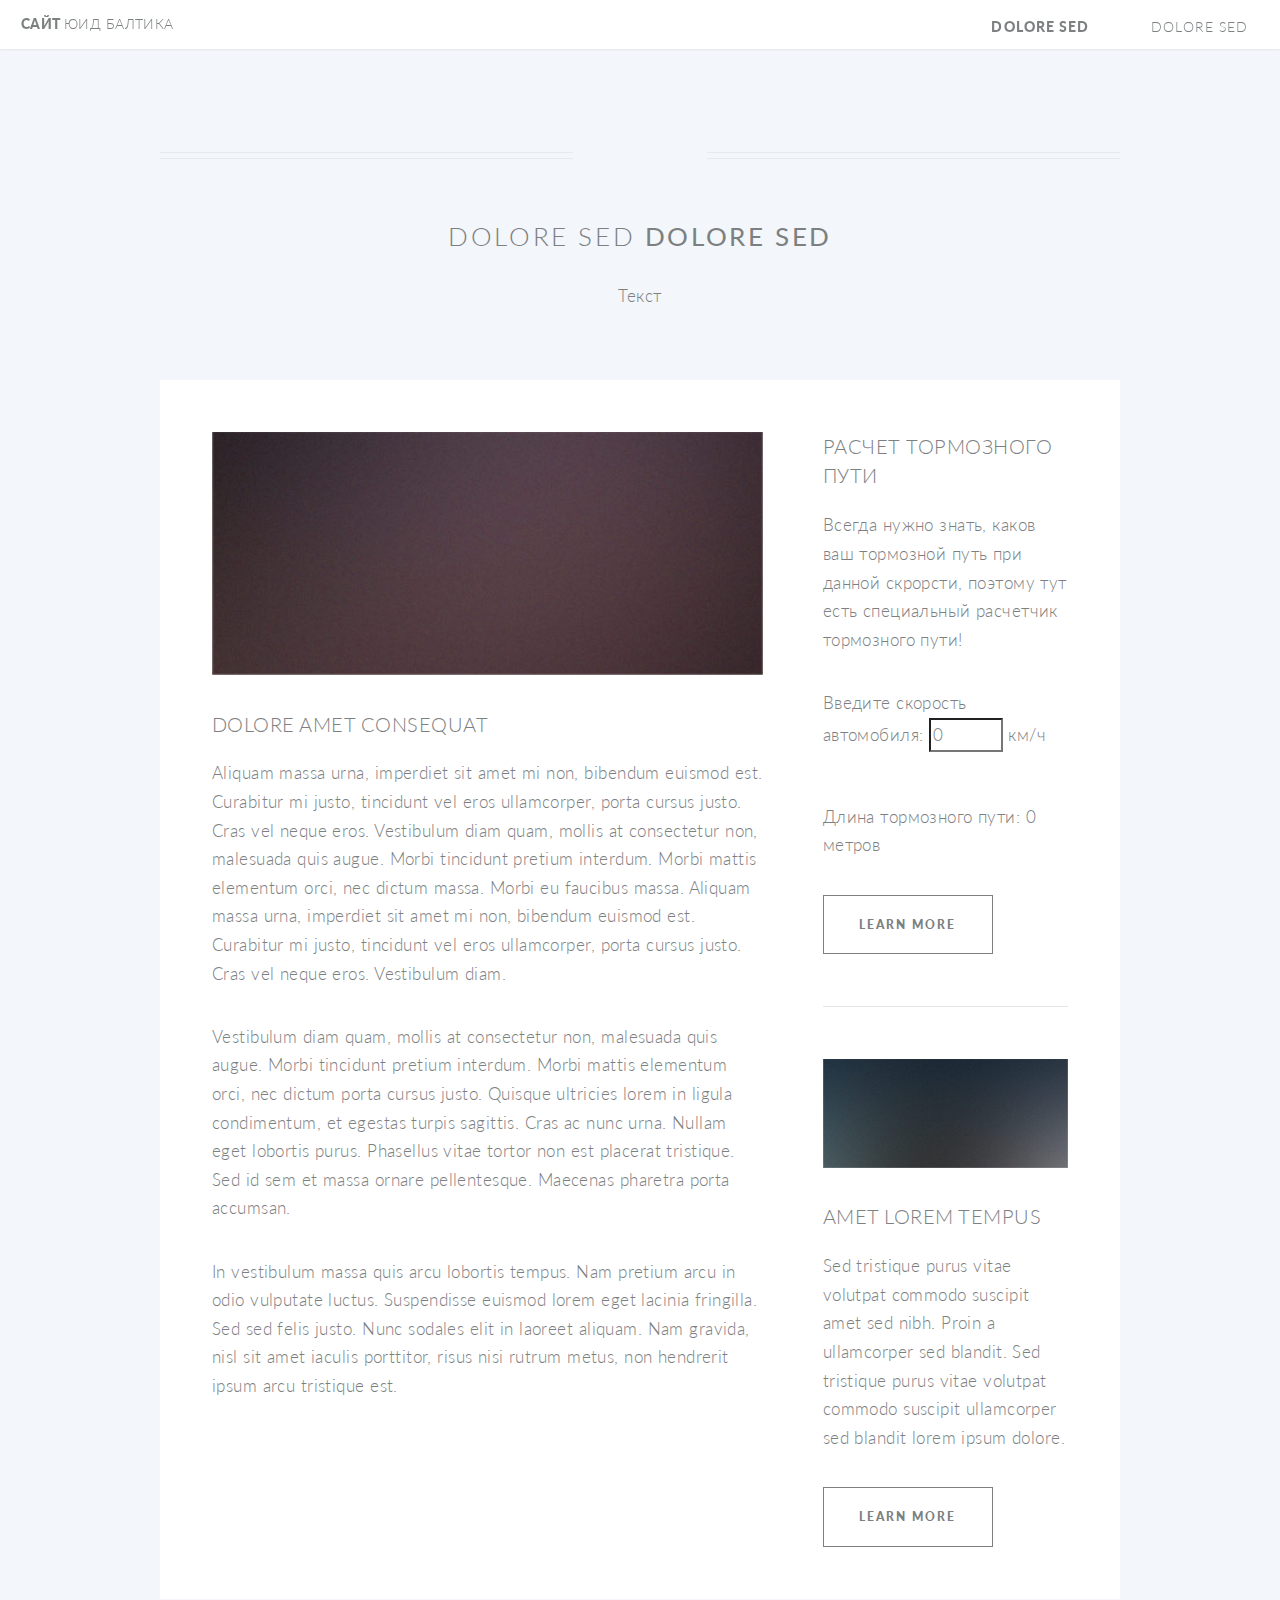
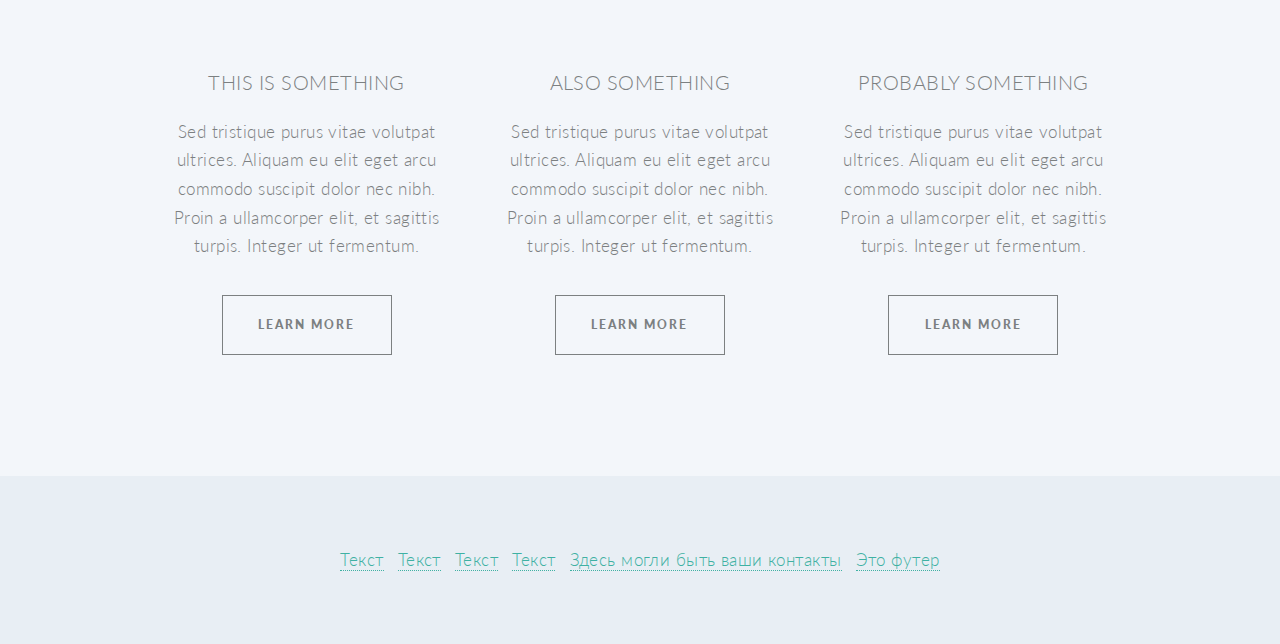
==== index.html @ 2bff5938 "Add files via upload" ====
<!DOCTYPE HTML>
<!--
	Twenty by HTML5 UP
	html5up.net | @ajlkn
	Free for personal and commercial use under the CCA 3.0 license (html5up.net/license)
-->
<html>
	<head>
		<title>Сайт ЮИД Балтика</title>
		<meta charset="utf-8" />
		<meta name="viewport" content="width=device-width, initial-scale=1, user-scalable=no" />
		<link rel="stylesheet" href="main.css" />
		<noscript><link rel="stylesheet" href="assets/css/noscript.css" /></noscript>
	</head>
	<body class="right-sidebar is-preload">
		<div id="page-wrapper">

			<!-- Header -->
				<header id="header">
					<h1 id="logo"><a href="index.html">Сайт <span>ЮИД Балтика</span></a></h1>
					<nav id="nav">
						<ul>
							<li class="current"><a href="index.html">Dolore Sed</a></li>
							<li class="submenu">
								<a href="#">Dolore Sed</a>
								<ul>
									<li><a href="left-sidebar.html">Dolore Sed</a></li>
									<li><a href="right-sidebar.html">Dolore Sed</a></li>
									<li><a href="no-sidebar.html">Dolore Sed</a></li>
									<li><a href="contact.html">Dolore Sed</a></li>
									<li class="submenu">
										<a href="#">Submenu</a>
										<ul>
											<li><a href="#">Dolore Sed</a></li>
											<li><a href="#">Consequat</a></li>
											<li><a href="#">Lorem Magna</a></li>
											<li><a href="#">Sed Magna</a></li>
											<li><a href="#">Ipsum Nisl</a></li>
										</ul>
									</li>
								</ul>
							</li>
						</ul>
					</nav>
				</header>

			<!-- Main -->
				<article id="main">

					<header class="special container">
						<span class="icon solid fa-tablet-alt"></span>
						<h2>Dolore Sed <strong>Dolore Sed</strong></h2>
						<p>Текст</p>
					</header>

					<!-- One -->
						<section class="wrapper style4 container">

							<div class="row gtr-150">
								<div class="col-8 col-12-narrower">

									<!-- Content -->
										<div class="content">
											<section>
												<a href="#" class="image featured"><img src="images/pic03.jpg" alt="" /></a>
												<header>
													<h3>Dolore Amet Consequat</h3>
												</header>
												<p>Aliquam massa urna, imperdiet sit amet mi non, bibendum euismod est. Curabitur mi justo, tincidunt vel eros ullamcorper, porta cursus justo. Cras vel neque eros. Vestibulum diam quam, mollis at consectetur non, malesuada quis augue. Morbi tincidunt pretium interdum. Morbi mattis elementum orci, nec dictum massa. Morbi eu faucibus massa. Aliquam massa urna, imperdiet sit amet mi non, bibendum euismod est. Curabitur mi justo, tincidunt vel eros ullamcorper, porta cursus justo. Cras vel neque eros. Vestibulum diam.</p>
												<p>Vestibulum diam quam, mollis at consectetur non, malesuada quis augue. Morbi tincidunt pretium interdum. Morbi mattis elementum orci, nec dictum porta cursus justo. Quisque ultricies lorem in ligula condimentum, et egestas turpis sagittis. Cras ac nunc urna. Nullam eget lobortis purus. Phasellus vitae tortor non est placerat tristique. Sed id sem et massa ornare pellentesque. Maecenas pharetra porta accumsan. </p>
												<p>In vestibulum massa quis arcu lobortis tempus. Nam pretium arcu in odio vulputate luctus. Suspendisse euismod lorem eget lacinia fringilla. Sed sed felis justo. Nunc sodales elit in laoreet aliquam. Nam gravida, nisl sit amet iaculis porttitor, risus nisi rutrum metus, non hendrerit ipsum arcu tristique est.</p>
											</section>
										</div>

								</div>
								<div class="col-4 col-12-narrower">

									<!-- Sidebar -->
										<div class="sidebar">
											<section>
												<header>
													<h3>Расчет тормозного пути</h3>
												</header>
												<p>Всегда нужно знать, каков ваш тормозной путь при данной скрорсти, поэтому тут есть специальный расчетчик тормозного пути!</p>
                                                <form>
                                                <p>Введите скорость автомобиля: <input type="number" name="sp" value="0" min="0" max="300" class="input input-speed"> км/ч</p>
                                                <p>Длина тормозного пути: <output class="distance-output" name="dist" value="0">0</output> метров</p>
                                                </form>
												<footer>
													<ul class="buttons">
														<li><a href="#" class="button small">Learn More</a></li>
													</ul>
												</footer>
											</section>

											<section>
												<a href="#" class="image featured"><img src="images/pic04.jpg" alt="" /></a>
												<header>
													<h3>Amet Lorem Tempus</h3>
												</header>
												<p>Sed tristique purus vitae volutpat commodo suscipit amet sed nibh. Proin a ullamcorper sed blandit. Sed tristique purus vitae volutpat commodo suscipit ullamcorper sed blandit lorem ipsum dolore.</p>
												<footer>
													<ul class="buttons">
														<li><a href="#" class="button small">Learn More</a></li>
													</ul>
												</footer>
											</section>
										</div>

								</div>
							</div>
						</section>

					<!-- Two -->
						<section class="wrapper style1 container special">
							<div class="row">
								<div class="col-4 col-12-narrower">

									<section>
										<header>
											<h3>This is Something</h3>
										</header>
										<p>Sed tristique purus vitae volutpat ultrices. Aliquam eu elit eget arcu commodo suscipit dolor nec nibh. Proin a ullamcorper elit, et sagittis turpis. Integer ut fermentum.</p>
										<footer>
											<ul class="buttons">
												<li><a href="#" class="button small">Learn More</a></li>
											</ul>
										</footer>
									</section>

								</div>
								<div class="col-4 col-12-narrower">

									<section>
										<header>
											<h3>Also Something</h3>
										</header>
										<p>Sed tristique purus vitae volutpat ultrices. Aliquam eu elit eget arcu commodo suscipit dolor nec nibh. Proin a ullamcorper elit, et sagittis turpis. Integer ut fermentum.</p>
										<footer>
											<ul class="buttons">
												<li><a href="#" class="button small">Learn More</a></li>
											</ul>
										</footer>
									</section>

								</div>
								<div class="col-4 col-12-narrower">

									<section>
										<header>
											<h3>Probably Something</h3>
										</header>
										<p>Sed tristique purus vitae volutpat ultrices. Aliquam eu elit eget arcu commodo suscipit dolor nec nibh. Proin a ullamcorper elit, et sagittis turpis. Integer ut fermentum.</p>
										<footer>
											<ul class="buttons">
												<li><a href="#" class="button small">Learn More</a></li>
											</ul>
										</footer>
									</section>

								</div>
							</div>
						</section>

				</article>

			<!-- Footer -->
				<footer id="footer">

					<ul class="icons">
						<li><a href="#" ><span class="label">Текст</span></a></li>
						<li><a href="#" ><span class="label">Текст</span></a></li>
						<li><a href="#" ><span class="label">Текст</span></a></li>
						<li><a href="#" ><span class="label">Текст</span></a></li>
						<li><a href="#" ><span class="label">Здесь могли быть ваши контакты</span></a></li>
                        <li><a>Это футер</a></li>
					</ul>

				</footer>

		</div>

		<!-- Scripts -->
			<script src="assets/js/jquery.min.js"></script>
			<script src="assets/js/jquery.dropotron.min.js"></script>
			<script src="assets/js/jquery.scrolly.min.js"></script>
			<script src="assets/js/jquery.scrollgress.min.js"></script>
			<script src="assets/js/jquery.scrollex.min.js"></script>
			<script src="assets/js/browser.min.js"></script>
			<script src="assets/js/breakpoints.min.js"></script>
			<script src="assets/js/util.js"></script>
			<script src="assets/js/main.js"></script>
            <script src="assets/js/calculate.js" type="text/javascript"></script>
	</body>
</html>
---- main.css ----
@import url("fontawesome-all.min.css");
@import url("https://fonts.googleapis.com/css?family=Lato:300,400,900");

/*
	Twenty by HTML5 UP
	html5up.net | @ajlkn
	Free for personal and commercial use under the CCA 3.0 license (html5up.net/license)
*/

html,
body,
div,
span,
applet,
object,
iframe,
h1,
h2,
h3,
h4,
h5,
h6,
p,
blockquote,
pre,
a,
abbr,
acronym,
address,
big,
cite,
code,
del,
dfn,
em,
img,
ins,
kbd,
q,
s,
samp,
small,
strike,
strong,
sub,
sup,
tt,
var,
b,
u,
i,
center,
dl,
dt,
dd,
ol,
ul,
li,
fieldset,
form,
label,
legend,
table,
caption,
tbody,
tfoot,
thead,
tr,
th,
td,
article,
aside,
canvas,
details,
embed,
figure,
figcaption,
footer,
header,
hgroup,
menu,
nav,
output,
ruby,
section,
summary,
time,
mark,
audio,
video {
    margin: 0;
    padding: 0;
    border: 0;
    font-size: 100%;
    font: inherit;
    vertical-align: baseline;
}

article,
aside,
details,
figcaption,
figure,
footer,
header,
hgroup,
menu,
nav,
section {
    display: block;
}

body {
    line-height: 1;
}

ol,
ul {
    list-style: none;
}

blockquote,
q {
    quotes: none;
}

blockquote:before,
blockquote:after,
q:before,
q:after {
    content: '';
    content: none;
}

table {
    border-collapse: collapse;
    border-spacing: 0;
}

body {
    -webkit-text-size-adjust: none;
}

mark {
    background-color: transparent;
    color: inherit;
}

input::-moz-focus-inner {
    border: 0;
    padding: 0;
}

input,
select,
textarea {
    -moz-appearance: none;
    -webkit-appearance: none;
    -ms-appearance: none;
    appearance: none;
    margin: 0 0 16px 0;
}

input-speed {
    width: 30px;
}

/* Basic */

html {
    box-sizing: border-box;
}

*,
*:before,
*:after {
    box-sizing: inherit;
}

body {
    background: #f3f6fa;
}

body.is-preload *,
body.is-preload *:before,
body.is-preload *:after {
    -moz-animation: none !important;
    -webkit-animation: none !important;
    -ms-animation: none !important;
    animation: none !important;
    -moz-transition: none !important;
    -webkit-transition: none !important;
    -ms-transition: none !important;
    transition: none !important;
}

body,
input,
select,
textarea {
    color: #7c8081;
    font-family: 'Lato', sans-serif;
    font-size: 15pt;
    font-weight: 300;
    letter-spacing: 0.025em;
    line-height: 1.75em;
}

a {
    -moz-transition: color 0.2s ease-in-out, border-color 0.2s ease-in-out, background-color 0.2s ease-in-out;
    -webkit-transition: color 0.2s ease-in-out, border-color 0.2s ease-in-out, background-color 0.2s ease-in-out;
    -ms-transition: color 0.2s ease-in-out, border-color 0.2s ease-in-out, background-color 0.2s ease-in-out;
    transition: color 0.2s ease-in-out, border-color 0.2s ease-in-out, background-color 0.2s ease-in-out;
    color: #3fb1a3;
    text-decoration: none;
    border-bottom: dotted 1px;
}

a:hover {
    border-bottom-color: transparent;
}

strong,
b {
    font-weight: 400;
}

p,
ul,
ol,
dl,
table,
blockquote {
    margin: 0 0 2em 0;
}

h1,
h2,
h3,
h4,
h5,
h6 {
    color: inherit;
    font-weight: 300;
    line-height: 1.75em;
    margin-bottom: 1em;
    text-transform: uppercase;
}

h1 a,
h2 a,
h3 a,
h4 a,
h5 a,
h6 a {
    color: inherit;
    text-decoration: none;
    border: 0;
}

h2 {
    font-size: 1.5em;
    letter-spacing: 0.1em;
}

h3 {
    font-size: 1.15em;
    letter-spacing: 0.025em;
}

sub {
    font-size: 0.8em;
    position: relative;
    top: 0.5em;
}

sup {
    font-size: 0.8em;
    position: relative;
    top: -0.5em;
}

hr {
    border-top: solid 1px rgba(124, 128, 129, 0.2);
    border: 0;
    margin-bottom: 1.5em;
}

blockquote {
    border-left: solid 0.5em rgba(124, 128, 129, 0.2);
    font-style: italic;
    padding: 1em 0 1em 2em;
}

/* Container */

.container {
    margin: 0 auto;
    max-width: 100%;
    width: 1400px;
}

.container.medium {
    width: 1050px;
}

@media screen and (max-width: 1680px) {

    .container {
        width: 1200px;
    }

    .container.medium {
        width: 900px;
    }

}

@media screen and (max-width: 1280px) {

    .container {
        width: 960px;
    }

    .container.medium {
        width: 735px;
    }

}

@media screen and (max-width: 980px) {

    .container {
        width: 95%;
    }

    .container.medium {
        width: 71.25%;
    }

}

@media screen and (max-width: 840px) {

    .container {
        width: 95%;
    }

    .container.medium {
        width: 95%;
    }

}

@media screen and (max-width: 736px) {

    .container {
        width: 100%;
    }

    .container.medium {
        width: 100%;
    }

}

/* Row */

.row {
    display: flex;
    flex-wrap: wrap;
    box-sizing: border-box;
    align-items: stretch;
}

.row > * {
    box-sizing: border-box;
}

.row.gtr-uniform > * > :last-child {
    margin-bottom: 0;
}

.row.aln-left {
    justify-content: flex-start;
}

.row.aln-center {
    justify-content: center;
}

.row.aln-right {
    justify-content: flex-end;
}

.row.aln-top {
    align-items: flex-start;
}

.row.aln-middle {
    align-items: center;
}

.row.aln-bottom {
    align-items: flex-end;
}

.row > .imp {
    order: -1;
}

.row > .col-1 {
    width: 8.33333%;
}

.row > .off-1 {
    margin-left: 8.33333%;
}

.row > .col-2 {
    width: 16.66667%;
}

.row > .off-2 {
    margin-left: 16.66667%;
}

.row > .col-3 {
    width: 25%;
}

.row > .off-3 {
    margin-left: 25%;
}

.row > .col-4 {
    width: 33.33333%;
}

.row > .off-4 {
    margin-left: 33.33333%;
}

.row > .col-5 {
    width: 41.66667%;
}

.row > .off-5 {
    margin-left: 41.66667%;
}

.row > .col-6 {
    width: 50%;
}

.row > .off-6 {
    margin-left: 50%;
}

.row > .col-7 {
    width: 58.33333%;
}

.row > .off-7 {
    margin-left: 58.33333%;
}

.row > .col-8 {
    width: 66.66667%;
}

.row > .off-8 {
    margin-left: 66.66667%;
}

.row > .col-9 {
    width: 75%;
}

.row > .off-9 {
    margin-left: 75%;
}

.row > .col-10 {
    width: 83.33333%;
}

.row > .off-10 {
    margin-left: 83.33333%;
}

.row > .col-11 {
    width: 91.66667%;
}

.row > .off-11 {
    margin-left: 91.66667%;
}

.row > .col-12 {
    width: 100%;
}

.row > .off-12 {
    margin-left: 100%;
}

.row.gtr-0 {
    margin-top: 0px;
    margin-left: 0px;
}

.row.gtr-0 > * {
    padding: 0px 0 0 0px;
}

.row.gtr-0.gtr-uniform {
    margin-top: 0px;
}

.row.gtr-0.gtr-uniform > * {
    padding-top: 0px;
}

.row.gtr-25 {
    margin-top: -12.5px;
    margin-left: -12.5px;
}

.row.gtr-25 > * {
    padding: 12.5px 0 0 12.5px;
}

.row.gtr-25.gtr-uniform {
    margin-top: -12.5px;
}

.row.gtr-25.gtr-uniform > * {
    padding-top: 12.5px;
}

.row.gtr-50 {
    margin-top: -25px;
    margin-left: -25px;
}

.row.gtr-50 > * {
    padding: 25px 0 0 25px;
}

.row.gtr-50.gtr-uniform {
    margin-top: -25px;
}

.row.gtr-50.gtr-uniform > * {
    padding-top: 25px;
}

.row {
    margin-top: -50px;
    margin-left: -50px;
}

.row > * {
    padding: 50px 0 0 50px;
}

.row.gtr-uniform {
    margin-top: -50px;
}

.row.gtr-uniform > * {
    padding-top: 50px;
}

.row.gtr-150 {
    margin-top: -75px;
    margin-left: -75px;
}

.row.gtr-150 > * {
    padding: 75px 0 0 75px;
}

.row.gtr-150.gtr-uniform {
    margin-top: -75px;
}

.row.gtr-150.gtr-uniform > * {
    padding-top: 75px;
}

.row.gtr-200 {
    margin-top: -100px;
    margin-left: -100px;
}

.row.gtr-200 > * {
    padding: 100px 0 0 100px;
}

.row.gtr-200.gtr-uniform {
    margin-top: -100px;
}

.row.gtr-200.gtr-uniform > * {
    padding-top: 100px;
}

@media screen and (max-width: 1680px) {

    .row {
        display: flex;
        flex-wrap: wrap;
        box-sizing: border-box;
        align-items: stretch;
    }

    .row > * {
        box-sizing: border-box;
    }

    .row.gtr-uniform > * > :last-child {
        margin-bottom: 0;
    }

    .row.aln-left {
        justify-content: flex-start;
    }

    .row.aln-center {
        justify-content: center;
    }

    .row.aln-right {
        justify-content: flex-end;
    }

    .row.aln-top {
        align-items: flex-start;
    }

    .row.aln-middle {
        align-items: center;
    }

    .row.aln-bottom {
        align-items: flex-end;
    }

    .row > .imp-wide {
        order: -1;
    }

    .row > .col-1-wide {
        width: 8.33333%;
    }

    .row > .off-1-wide {
        margin-left: 8.33333%;
    }

    .row > .col-2-wide {
        width: 16.66667%;
    }

    .row > .off-2-wide {
        margin-left: 16.66667%;
    }

    .row > .col-3-wide {
        width: 25%;
    }

    .row > .off-3-wide {
        margin-left: 25%;
    }

    .row > .col-4-wide {
        width: 33.33333%;
    }

    .row > .off-4-wide {
        margin-left: 33.33333%;
    }

    .row > .col-5-wide {
        width: 41.66667%;
    }

    .row > .off-5-wide {
        margin-left: 41.66667%;
    }

    .row > .col-6-wide {
        width: 50%;
    }

    .row > .off-6-wide {
        margin-left: 50%;
    }

    .row > .col-7-wide {
        width: 58.33333%;
    }

    .row > .off-7-wide {
        margin-left: 58.33333%;
    }

    .row > .col-8-wide {
        width: 66.66667%;
    }

    .row > .off-8-wide {
        margin-left: 66.66667%;
    }

    .row > .col-9-wide {
        width: 75%;
    }

    .row > .off-9-wide {
        margin-left: 75%;
    }

    .row > .col-10-wide {
        width: 83.33333%;
    }

    .row > .off-10-wide {
        margin-left: 83.33333%;
    }

    .row > .col-11-wide {
        width: 91.66667%;
    }

    .row > .off-11-wide {
        margin-left: 91.66667%;
    }

    .row > .col-12-wide {
        width: 100%;
    }

    .row > .off-12-wide {
        margin-left: 100%;
    }

    .row.gtr-0 {
        margin-top: 0px;
        margin-left: 0px;
    }

    .row.gtr-0 > * {
        padding: 0px 0 0 0px;
    }

    .row.gtr-0.gtr-uniform {
        margin-top: 0px;
    }

    .row.gtr-0.gtr-uniform > * {
        padding-top: 0px;
    }

    .row.gtr-25 {
        margin-top: -10px;
        margin-left: -10px;
    }

    .row.gtr-25 > * {
        padding: 10px 0 0 10px;
    }

    .row.gtr-25.gtr-uniform {
        margin-top: -10px;
    }

    .row.gtr-25.gtr-uniform > * {
        padding-top: 10px;
    }

    .row.gtr-50 {
        margin-top: -20px;
        margin-left: -20px;
    }

    .row.gtr-50 > * {
        padding: 20px 0 0 20px;
    }

    .row.gtr-50.gtr-uniform {
        margin-top: -20px;
    }

    .row.gtr-50.gtr-uniform > * {
        padding-top: 20px;
    }

    .row {
        margin-top: -40px;
        margin-left: -40px;
    }

    .row > * {
        padding: 40px 0 0 40px;
    }

    .row.gtr-uniform {
        margin-top: -40px;
    }

    .row.gtr-uniform > * {
        padding-top: 40px;
    }

    .row.gtr-150 {
        margin-top: -60px;
        margin-left: -60px;
    }

    .row.gtr-150 > * {
        padding: 60px 0 0 60px;
    }

    .row.gtr-150.gtr-uniform {
        margin-top: -60px;
    }

    .row.gtr-150.gtr-uniform > * {
        padding-top: 60px;
    }

    .row.gtr-200 {
        margin-top: -80px;
        margin-left: -80px;
    }

    .row.gtr-200 > * {
        padding: 80px 0 0 80px;
    }

    .row.gtr-200.gtr-uniform {
        margin-top: -80px;
    }

    .row.gtr-200.gtr-uniform > * {
        padding-top: 80px;
    }

}

@media screen and (max-width: 1280px) {

    .row {
        display: flex;
        flex-wrap: wrap;
        box-sizing: border-box;
        align-items: stretch;
    }

    .row > * {
        box-sizing: border-box;
    }

    .row.gtr-uniform > * > :last-child {
        margin-bottom: 0;
    }

    .row.aln-left {
        justify-content: flex-start;
    }

    .row.aln-center {
        justify-content: center;
    }

    .row.aln-right {
        justify-content: flex-end;
    }

    .row.aln-top {
        align-items: flex-start;
    }

    .row.aln-middle {
        align-items: center;
    }

    .row.aln-bottom {
        align-items: flex-end;
    }

    .row > .imp-normal {
        order: -1;
    }

    .row > .col-1-normal {
        width: 8.33333%;
    }

    .row > .off-1-normal {
        margin-left: 8.33333%;
    }

    .row > .col-2-normal {
        width: 16.66667%;
    }

    .row > .off-2-normal {
        margin-left: 16.66667%;
    }

    .row > .col-3-normal {
        width: 25%;
    }

    .row > .off-3-normal {
        margin-left: 25%;
    }

    .row > .col-4-normal {
        width: 33.33333%;
    }

    .row > .off-4-normal {
        margin-left: 33.33333%;
    }

    .row > .col-5-normal {
        width: 41.66667%;
    }

    .row > .off-5-normal {
        margin-left: 41.66667%;
    }

    .row > .col-6-normal {
        width: 50%;
    }

    .row > .off-6-normal {
        margin-left: 50%;
    }

    .row > .col-7-normal {
        width: 58.33333%;
    }

    .row > .off-7-normal {
        margin-left: 58.33333%;
    }

    .row > .col-8-normal {
        width: 66.66667%;
    }

    .row > .off-8-normal {
        margin-left: 66.66667%;
    }

    .row > .col-9-normal {
        width: 75%;
    }

    .row > .off-9-normal {
        margin-left: 75%;
    }

    .row > .col-10-normal {
        width: 83.33333%;
    }

    .row > .off-10-normal {
        margin-left: 83.33333%;
    }

    .row > .col-11-normal {
        width: 91.66667%;
    }

    .row > .off-11-normal {
        margin-left: 91.66667%;
    }

    .row > .col-12-normal {
        width: 100%;
    }

    .row > .off-12-normal {
        margin-left: 100%;
    }

    .row.gtr-0 {
        margin-top: 0px;
        margin-left: 0px;
    }

    .row.gtr-0 > * {
        padding: 0px 0 0 0px;
    }

    .row.gtr-0.gtr-uniform {
        margin-top: 0px;
    }

    .row.gtr-0.gtr-uniform > * {
        padding-top: 0px;
    }

    .row.gtr-25 {
        margin-top: -10px;
        margin-left: -10px;
    }

    .row.gtr-25 > * {
        padding: 10px 0 0 10px;
    }

    .row.gtr-25.gtr-uniform {
        margin-top: -10px;
    }

    .row.gtr-25.gtr-uniform > * {
        padding-top: 10px;
    }

    .row.gtr-50 {
        margin-top: -20px;
        margin-left: -20px;
    }

    .row.gtr-50 > * {
        padding: 20px 0 0 20px;
    }

    .row.gtr-50.gtr-uniform {
        margin-top: -20px;
    }

    .row.gtr-50.gtr-uniform > * {
        padding-top: 20px;
    }

    .row {
        margin-top: -40px;
        margin-left: -40px;
    }

    .row > * {
        padding: 40px 0 0 40px;
    }

    .row.gtr-uniform {
        margin-top: -40px;
    }

    .row.gtr-uniform > * {
        padding-top: 40px;
    }

    .row.gtr-150 {
        margin-top: -60px;
        margin-left: -60px;
    }

    .row.gtr-150 > * {
        padding: 60px 0 0 60px;
    }

    .row.gtr-150.gtr-uniform {
        margin-top: -60px;
    }

    .row.gtr-150.gtr-uniform > * {
        padding-top: 60px;
    }

    .row.gtr-200 {
        margin-top: -80px;
        margin-left: -80px;
    }

    .row.gtr-200 > * {
        padding: 80px 0 0 80px;
    }

    .row.gtr-200.gtr-uniform {
        margin-top: -80px;
    }

    .row.gtr-200.gtr-uniform > * {
        padding-top: 80px;
    }

}

@media screen and (max-width: 980px) {

    .row {
        display: flex;
        flex-wrap: wrap;
        box-sizing: border-box;
        align-items: stretch;
    }

    .row > * {
        box-sizing: border-box;
    }

    .row.gtr-uniform > * > :last-child {
        margin-bottom: 0;
    }

    .row.aln-left {
        justify-content: flex-start;
    }

    .row.aln-center {
        justify-content: center;
    }

    .row.aln-right {
        justify-content: flex-end;
    }

    .row.aln-top {
        align-items: flex-start;
    }

    .row.aln-middle {
        align-items: center;
    }

    .row.aln-bottom {
        align-items: flex-end;
    }

    .row > .imp-narrow {
        order: -1;
    }

    .row > .col-1-narrow {
        width: 8.33333%;
    }

    .row > .off-1-narrow {
        margin-left: 8.33333%;
    }

    .row > .col-2-narrow {
        width: 16.66667%;
    }

    .row > .off-2-narrow {
        margin-left: 16.66667%;
    }

    .row > .col-3-narrow {
        width: 25%;
    }

    .row > .off-3-narrow {
        margin-left: 25%;
    }

    .row > .col-4-narrow {
        width: 33.33333%;
    }

    .row > .off-4-narrow {
        margin-left: 33.33333%;
    }

    .row > .col-5-narrow {
        width: 41.66667%;
    }

    .row > .off-5-narrow {
        margin-left: 41.66667%;
    }

    .row > .col-6-narrow {
        width: 50%;
    }

    .row > .off-6-narrow {
        margin-left: 50%;
    }

    .row > .col-7-narrow {
        width: 58.33333%;
    }

    .row > .off-7-narrow {
        margin-left: 58.33333%;
    }

    .row > .col-8-narrow {
        width: 66.66667%;
    }

    .row > .off-8-narrow {
        margin-left: 66.66667%;
    }

    .row > .col-9-narrow {
        width: 75%;
    }

    .row > .off-9-narrow {
        margin-left: 75%;
    }

    .row > .col-10-narrow {
        width: 83.33333%;
    }

    .row > .off-10-narrow {
        margin-left: 83.33333%;
    }

    .row > .col-11-narrow {
        width: 91.66667%;
    }

    .row > .off-11-narrow {
        margin-left: 91.66667%;
    }

    .row > .col-12-narrow {
        width: 100%;
    }

    .row > .off-12-narrow {
        margin-left: 100%;
    }

    .row.gtr-0 {
        margin-top: 0px;
        margin-left: 0px;
    }

    .row.gtr-0 > * {
        padding: 0px 0 0 0px;
    }

    .row.gtr-0.gtr-uniform {
        margin-top: 0px;
    }

    .row.gtr-0.gtr-uniform > * {
        padding-top: 0px;
    }

    .row.gtr-25 {
        margin-top: -7.5px;
        margin-left: -7.5px;
    }

    .row.gtr-25 > * {
        padding: 7.5px 0 0 7.5px;
    }

    .row.gtr-25.gtr-uniform {
        margin-top: -7.5px;
    }

    .row.gtr-25.gtr-uniform > * {
        padding-top: 7.5px;
    }

    .row.gtr-50 {
        margin-top: -15px;
        margin-left: -15px;
    }

    .row.gtr-50 > * {
        padding: 15px 0 0 15px;
    }

    .row.gtr-50.gtr-uniform {
        margin-top: -15px;
    }

    .row.gtr-50.gtr-uniform > * {
        padding-top: 15px;
    }

    .row {
        margin-top: -30px;
        margin-left: -30px;
    }

    .row > * {
        padding: 30px 0 0 30px;
    }

    .row.gtr-uniform {
        margin-top: -30px;
    }

    .row.gtr-uniform > * {
        padding-top: 30px;
    }

    .row.gtr-150 {
        margin-top: -45px;
        margin-left: -45px;
    }

    .row.gtr-150 > * {
        padding: 45px 0 0 45px;
    }

    .row.gtr-150.gtr-uniform {
        margin-top: -45px;
    }

    .row.gtr-150.gtr-uniform > * {
        padding-top: 45px;
    }

    .row.gtr-200 {
        margin-top: -60px;
        margin-left: -60px;
    }

    .row.gtr-200 > * {
        padding: 60px 0 0 60px;
    }

    .row.gtr-200.gtr-uniform {
        margin-top: -60px;
    }

    .row.gtr-200.gtr-uniform > * {
        padding-top: 60px;
    }

}

@media screen and (max-width: 840px) {

    .row {
        display: flex;
        flex-wrap: wrap;
        box-sizing: border-box;
        align-items: stretch;
    }

    .row > * {
        box-sizing: border-box;
    }

    .row.gtr-uniform > * > :last-child {
        margin-bottom: 0;
    }

    .row.aln-left {
        justify-content: flex-start;
    }

    .row.aln-center {
        justify-content: center;
    }

    .row.aln-right {
        justify-content: flex-end;
    }

    .row.aln-top {
        align-items: flex-start;
    }

    .row.aln-middle {
        align-items: center;
    }

    .row.aln-bottom {
        align-items: flex-end;
    }

    .row > .imp-narrower {
        order: -1;
    }

    .row > .col-1-narrower {
        width: 8.33333%;
    }

    .row > .off-1-narrower {
        margin-left: 8.33333%;
    }

    .row > .col-2-narrower {
        width: 16.66667%;
    }

    .row > .off-2-narrower {
        margin-left: 16.66667%;
    }

    .row > .col-3-narrower {
        width: 25%;
    }

    .row > .off-3-narrower {
        margin-left: 25%;
    }

    .row > .col-4-narrower {
        width: 33.33333%;
    }

    .row > .off-4-narrower {
        margin-left: 33.33333%;
    }

    .row > .col-5-narrower {
        width: 41.66667%;
    }

    .row > .off-5-narrower {
        margin-left: 41.66667%;
    }

    .row > .col-6-narrower {
        width: 50%;
    }

    .row > .off-6-narrower {
        margin-left: 50%;
    }

    .row > .col-7-narrower {
        width: 58.33333%;
    }

    .row > .off-7-narrower {
        margin-left: 58.33333%;
    }

    .row > .col-8-narrower {
        width: 66.66667%;
    }

    .row > .off-8-narrower {
        margin-left: 66.66667%;
    }

    .row > .col-9-narrower {
        width: 75%;
    }

    .row > .off-9-narrower {
        margin-left: 75%;
    }

    .row > .col-10-narrower {
        width: 83.33333%;
    }

    .row > .off-10-narrower {
        margin-left: 83.33333%;
    }

    .row > .col-11-narrower {
        width: 91.66667%;
    }

    .row > .off-11-narrower {
        margin-left: 91.66667%;
    }

    .row > .col-12-narrower {
        width: 100%;
    }

    .row > .off-12-narrower {
        margin-left: 100%;
    }

    .row.gtr-0 {
        margin-top: 0px;
        margin-left: 0px;
    }

    .row.gtr-0 > * {
        padding: 0px 0 0 0px;
    }

    .row.gtr-0.gtr-uniform {
        margin-top: 0px;
    }

    .row.gtr-0.gtr-uniform > * {
        padding-top: 0px;
    }

    .row.gtr-25 {
        margin-top: -7.5px;
        margin-left: -7.5px;
    }

    .row.gtr-25 > * {
        padding: 7.5px 0 0 7.5px;
    }

    .row.gtr-25.gtr-uniform {
        margin-top: -7.5px;
    }

    .row.gtr-25.gtr-uniform > * {
        padding-top: 7.5px;
    }

    .row.gtr-50 {
        margin-top: -15px;
        margin-left: -15px;
    }

    .row.gtr-50 > * {
        padding: 15px 0 0 15px;
    }

    .row.gtr-50.gtr-uniform {
        margin-top: -15px;
    }

    .row.gtr-50.gtr-uniform > * {
        padding-top: 15px;
    }

    .row {
        margin-top: -30px;
        margin-left: -30px;
    }

    .row > * {
        padding: 30px 0 0 30px;
    }

    .row.gtr-uniform {
        margin-top: -30px;
    }

    .row.gtr-uniform > * {
        padding-top: 30px;
    }

    .row.gtr-150 {
        margin-top: -45px;
        margin-left: -45px;
    }

    .row.gtr-150 > * {
        padding: 45px 0 0 45px;
    }

    .row.gtr-150.gtr-uniform {
        margin-top: -45px;
    }

    .row.gtr-150.gtr-uniform > * {
        padding-top: 45px;
    }

    .row.gtr-200 {
        margin-top: -60px;
        margin-left: -60px;
    }

    .row.gtr-200 > * {
        padding: 60px 0 0 60px;
    }

    .row.gtr-200.gtr-uniform {
        margin-top: -60px;
    }

    .row.gtr-200.gtr-uniform > * {
        padding-top: 60px;
    }

}

@media screen and (max-width: 736px) {

    .row {
        display: flex;
        flex-wrap: wrap;
        box-sizing: border-box;
        align-items: stretch;
    }

    .row > * {
        box-sizing: border-box;
    }

    .row.gtr-uniform > * > :last-child {
        margin-bottom: 0;
    }

    .row.aln-left {
        justify-content: flex-start;
    }

    .row.aln-center {
        justify-content: center;
    }

    .row.aln-right {
        justify-content: flex-end;
    }

    .row.aln-top {
        align-items: flex-start;
    }

    .row.aln-middle {
        align-items: center;
    }

    .row.aln-bottom {
        align-items: flex-end;
    }

    .row > .imp-mobile {
        order: -1;
    }

    .row > .col-1-mobile {
        width: 8.33333%;
    }

    .row > .off-1-mobile {
        margin-left: 8.33333%;
    }

    .row > .col-2-mobile {
        width: 16.66667%;
    }

    .row > .off-2-mobile {
        margin-left: 16.66667%;
    }

    .row > .col-3-mobile {
        width: 25%;
    }

    .row > .off-3-mobile {
        margin-left: 25%;
    }

    .row > .col-4-mobile {
        width: 33.33333%;
    }

    .row > .off-4-mobile {
        margin-left: 33.33333%;
    }

    .row > .col-5-mobile {
        width: 41.66667%;
    }

    .row > .off-5-mobile {
        margin-left: 41.66667%;
    }

    .row > .col-6-mobile {
        width: 50%;
    }

    .row > .off-6-mobile {
        margin-left: 50%;
    }

    .row > .col-7-mobile {
        width: 58.33333%;
    }

    .row > .off-7-mobile {
        margin-left: 58.33333%;
    }

    .row > .col-8-mobile {
        width: 66.66667%;
    }

    .row > .off-8-mobile {
        margin-left: 66.66667%;
    }

    .row > .col-9-mobile {
        width: 75%;
    }

    .row > .off-9-mobile {
        margin-left: 75%;
    }

    .row > .col-10-mobile {
        width: 83.33333%;
    }

    .row > .off-10-mobile {
        margin-left: 83.33333%;
    }

    .row > .col-11-mobile {
        width: 91.66667%;
    }

    .row > .off-11-mobile {
        margin-left: 91.66667%;
    }

    .row > .col-12-mobile {
        width: 100%;
    }

    .row > .off-12-mobile {
        margin-left: 100%;
    }

    .row.gtr-0 {
        margin-top: 0px;
        margin-left: 0px;
    }

    .row.gtr-0 > * {
        padding: 0px 0 0 0px;
    }

    .row.gtr-0.gtr-uniform {
        margin-top: 0px;
    }

    .row.gtr-0.gtr-uniform > * {
        padding-top: 0px;
    }

    .row.gtr-25 {
        margin-top: -7.5px;
        margin-left: -7.5px;
    }

    .row.gtr-25 > * {
        padding: 7.5px 0 0 7.5px;
    }

    .row.gtr-25.gtr-uniform {
        margin-top: -7.5px;
    }

    .row.gtr-25.gtr-uniform > * {
        padding-top: 7.5px;
    }

    .row.gtr-50 {
        margin-top: -15px;
        margin-left: -15px;
    }

    .row.gtr-50 > * {
        padding: 15px 0 0 15px;
    }

    .row.gtr-50.gtr-uniform {
        margin-top: -15px;
    }

    .row.gtr-50.gtr-uniform > * {
        padding-top: 15px;
    }

    .row {
        margin-top: -30px;
        margin-left: -30px;
    }

    .row > * {
        padding: 30px 0 0 30px;
    }

    .row.gtr-uniform {
        margin-top: -30px;
    }

    .row.gtr-uniform > * {
        padding-top: 30px;
    }

    .row.gtr-150 {
        margin-top: -45px;
        margin-left: -45px;
    }

    .row.gtr-150 > * {
        padding: 45px 0 0 45px;
    }

    .row.gtr-150.gtr-uniform {
        margin-top: -45px;
    }

    .row.gtr-150.gtr-uniform > * {
        padding-top: 45px;
    }

    .row.gtr-200 {
        margin-top: -60px;
        margin-left: -60px;
    }

    .row.gtr-200 > * {
        padding: 60px 0 0 60px;
    }

    .row.gtr-200.gtr-uniform {
        margin-top: -60px;
    }

    .row.gtr-200.gtr-uniform > * {
        padding-top: 60px;
    }

}

/* Section/Article */

section.special,
article.special {
    text-align: center;
}

header.major {
    padding-bottom: 2em;
}

header.special {
    margin-bottom: 5em;
    padding-top: 7em;
    position: relative;
    text-align: center;
}

header.special:before,
header.special:after {
    border-bottom: solid 1.5px;
    border-top: solid 1.5px;
    content: '';
    height: 7px;
    opacity: 0.1;
    position: absolute;
    top: 1.75em;
    width: 43%;
}

header.special:before {
    left: 0;
}

header.special:after {
    right: 0;
}

header.special h2 {
    margin-bottom: 0;
}

header.special h2 + p {
    margin-bottom: 0;
    padding-top: 1.5em;
}

header.special .icon {
    cursor: default;
    height: 7em;
    left: 0;
    position: absolute;
    text-align: center;
    top: 1em;
    width: 100%;
}

header.special .icon:before {
    font-size: 3.5em;
    opacity: 0.35;
}

footer > :last-child {
    margin-bottom: 0;
}

footer.major {
    padding-top: 3em;
}

/* Form */

input[type="text"],
input[type="password"],
input[type="email"],
textarea {
    -moz-transition: background-color 0.2s ease-in-out, border-color 0.2s ease-in-out;
    -webkit-transition: background-color 0.2s ease-in-out, border-color 0.2s ease-in-out;
    -ms-transition: background-color 0.2s ease-in-out, border-color 0.2s ease-in-out;
    transition: background-color 0.2s ease-in-out, border-color 0.2s ease-in-out;
    -moz-appearance: none;
    -webkit-appearance: none;
    -ms-appearance: none;
    appearance: none;
    background: none;
    border: solid 1px rgba(124, 128, 129, 0.2);
    border-radius: 0;
    color: inherit;
    display: block;
    padding: 0.75em;
    text-decoration: none;
    width: 100%;
    outline: 0;
}

input[type="text"]:focus,
input[type="password"]:focus,
input[type="email"]:focus,
textarea:focus {
    border-color: #83d3c9;
}

input[type="text"],
input[type="password"],
input[type="email"] {
    line-height: 1em;
}

::-webkit-input-placeholder {
    color: inherit;
    opacity: 0.5;
    position: relative;
    top: 3px;
}

:-moz-placeholder {
    color: inherit;
    opacity: 0.5;
}

::-moz-placeholder {
    color: inherit;
    opacity: 0.5;
}

:-ms-input-placeholder {
    color: inherit;
    opacity: 0.5;
}

/* Image */

.image {
    border: 0;
    position: relative;
}

.image:before {
    background: url("images/overlay.png");
    content: '';
    height: 100%;
    left: 0;
    position: absolute;
    top: 0;
    width: 100%;
}

.image.fit {
    display: block;
}

.image.fit img {
    display: block;
    width: 100%;
}

.image.featured {
    display: block;
    margin: 0 0 2em 0;
}

.image.featured img {
    display: block;
    width: 100%;
}

/* Icon */

.icon {
    text-decoration: none;
    position: relative;
}

.icon:before {
    -moz-osx-font-smoothing: grayscale;
    -webkit-font-smoothing: antialiased;
    display: inline-block;
    font-style: normal;
    font-variant: normal;
    text-rendering: auto;
    line-height: 1;
    text-transform: none !important;
    font-family: 'Font Awesome 5 Free';
    font-weight: 400;
}

.icon.solid:before {
    font-weight: 900;
}

.icon:before {
    line-height: inherit;
}

.icon.brands:before {
    font-family: 'Font Awesome 5 Brands';
}

.icon.circle {
    -moz-transition: all 0.2s ease-in-out;
    -webkit-transition: all 0.2s ease-in-out;
    -ms-transition: all 0.2s ease-in-out;
    transition: all 0.2s ease-in-out;
    border: 0;
    border-radius: 100%;
    display: inline-block;
    font-size: 1.25em;
    height: 2.25em;
    left: 0;
    line-height: 2.25em;
    text-align: center;
    text-decoration: none;
    top: 0;
    width: 2.25em;
}

.icon.circle:hover {
    top: -0.2em;
}

.icon.circle.fa-twitter {
    background: #70aecd;
    color: #fff;
}

.icon.circle.fa-twitter:hover {
    background: #7fb7d2;
}

.icon.circle.fa-facebook-f {
    background: #7490c3;
    color: #fff;
}

.icon.circle.fa-facebook-f:hover {
    background: #829bc9;
}

.icon.circle.fa-google-plus-g {
    background: #db6b67;
    color: #fff;
}

.icon.circle.fa-google-plus-g:hover {
    background: #df7b77;
}

.icon.circle.fa-github {
    background: #dcad8b;
    color: #fff;
}

.icon.circle.fa-github:hover {
    background: #e1b89b;
}

.icon.circle.fa-dribbble {
    background: #da83ae;
    color: #fff;
}

.icon.circle.fa-dribbble:hover {
    background: #df93b8;
}

.icon.featured {
    cursor: default;
    display: block;
    margin: 0 0 1.5em 0;
    opacity: 0.35;
    text-align: center;
}

.icon.featured:before {
    font-size: 5em;
    line-height: 1em;
}

.icon > .label {
    display: none;
}

/* List */

ol {
    list-style: decimal;
    padding-left: 1.25em;
}

ol li {
    padding-left: 0.25em;
}

ul {
    list-style: disc;
    padding-left: 1em;
}

ul li {
    padding-left: 0.5em;
}

/* Icons */

ul.icons {
    list-style: none;
    padding-left: 0;
    cursor: default;
}

ul.icons li {
    display: inline-block;
    line-height: 1em;
    padding-left: 0.5em;
}

ul.icons li:first-child {
    padding-left: 0;
}

/* Featured Icons */

ul.featured-icons {
    cursor: default;
    margin: -0.75em 0 0 0;
    opacity: 0.35;
    overflow: hidden;
    position: relative;
    list-style: none;
    padding-left: 0;
}

ul.featured-icons li {
    display: block;
    float: left;
    text-align: center;
    width: 50%;
    padding-left: 0;
    margin-bottom: 1em;
}

ul.featured-icons li .icon {
    display: inline-block;
    font-size: 5.5em;
    height: 1em;
    line-height: 1.5em;
    width: 1em;
}

/* Buttons */

ul.buttons {
    cursor: default;
    list-style: none;
    padding-left: 0;
}

ul.buttons:last-child {
    margin-bottom: 0;
}

ul.buttons li {
    display: inline-block;
    padding: 0 0 0 1.5em;
}

ul.buttons li:first-child {
    padding: 0;
}

ul.buttons.stacked li {
    display: block;
    padding: 1.5em 0 0 0;
}

ul.buttons.stacked li:first-child {
    padding: 0;
}

/* Table */

table {
    width: 100%;
}

table.default {
    width: 100%;
}

table.default tbody tr {
    border-bottom: solid 1px rgba(124, 128, 129, 0.2);
}

table.default td {
    padding: 0.5em 1em 0.5em 1em;
}

table.default th {
    font-weight: 400;
    padding: 0.5em 1em 0.5em 1em;
    text-align: left;
}

table.default thead {
    background: #7c8081;
    color: #fff;
}

/* Button */

input[type="button"],
input[type="submit"],
input[type="reset"],
button,
.button {
    -moz-appearance: none;
    -webkit-appearance: none;
    -ms-appearance: none;
    appearance: none;
    -moz-transition: color 0.2s ease-in-out, border-color 0.2s ease-in-out, background-color 0.2s ease-in-out;
    -webkit-transition: color 0.2s ease-in-out, border-color 0.2s ease-in-out, background-color 0.2s ease-in-out;
    -ms-transition: color 0.2s ease-in-out, border-color 0.2s ease-in-out, background-color 0.2s ease-in-out;
    transition: color 0.2s ease-in-out, border-color 0.2s ease-in-out, background-color 0.2s ease-in-out;
    background: none;
    border: solid 1px;
    border-radius: 0;
    color: inherit;
    cursor: pointer;
    display: inline-block;
    font-size: 0.8em;
    font-weight: 900;
    letter-spacing: 2px;
    min-width: 18em;
    padding: 0 0.75em;
    line-height: 3.75em;
    text-align: center;
    text-decoration: none;
    text-transform: uppercase;
}

input[type="button"]:hover,
input[type="submit"]:hover,
input[type="reset"]:hover,
button:hover,
.button:hover {
    background: rgba(188, 202, 206, 0.15);
    border-color: inherit;
}

input[type="button"].primary,
input[type="submit"].primary,
input[type="reset"].primary,
button.primary,
.button.primary {
    background: #83d3c9;
    border-color: #83d3c9;
    color: #fff !important;
}

input[type="button"].primary:hover,
input[type="submit"].primary:hover,
input[type="reset"].primary:hover,
button.primary:hover,
.button.primary:hover {
    background: #96dad1 !important;
    border-color: #96dad1 !important;
}

input[type="button"].fit,
input[type="submit"].fit,
input[type="reset"].fit,
button.fit,
.button.fit {
    width: 100%;
}

input[type="button"].small,
input[type="submit"].small,
input[type="reset"].small,
button.small,
.button.small {
    font-size: 0.7em;
    min-width: 14em;
    padding: 0.5em 0;
}

/* Wrapper */

.wrapper {
    margin-bottom: 5em;
    padding: 5em;
}

.wrapper.style1 {
    padding: 0;
}

.wrapper.style2 {
    background-color: #83d3c9;
    background-image: url("images/light-bl.svg"), url("images/light-br.svg");
    background-position: bottom left, bottom right;
    background-repeat: no-repeat, no-repeat;
    background-size: 25em, 25em;
    color: #fff;
}

.wrapper.style2 input[type="button"]:hover,
.wrapper.style2 input[type="submit"]:hover,
.wrapper.style2 input[type="reset"]:hover,
.wrapper.style2 button:hover,
.wrapper.style2 .button:hover {
    background: rgba(255, 255, 255, 0.15) !important;
}

.wrapper.style2 input[type="button"].primary,
.wrapper.style2 input[type="submit"].primary,
.wrapper.style2 input[type="reset"].primary,
.wrapper.style2 button.primary,
.wrapper.style2 .button.primary {
    background: #fff;
    border-color: #fff;
    color: #83d3c9 !important;
}

.wrapper.style2 input[type="button"].primary:hover,
.wrapper.style2 input[type="submit"].primary:hover,
.wrapper.style2 input[type="reset"].primary:hover,
.wrapper.style2 button.primary:hover,
.wrapper.style2 .button.primary:hover {
    border-color: inherit !important;
    color: #fff !important;
}

.wrapper.style3 {
    background: #fff;
    color: inherit;
}

.wrapper.style4 {
    background: #fff;
    color: inherit;
    padding: 4em;
}

/* Header */

@-moz-keyframes reveal-header {
    0% {
        top: -5em;
    }

    100% {
        top: 0;
    }
}

@-webkit-keyframes reveal-header {
    0% {
        top: -5em;
    }

    100% {
        top: 0;
    }
}

@-ms-keyframes reveal-header {
    0% {
        top: -5em;
    }

    100% {
        top: 0;
    }
}

@keyframes reveal-header {
    0% {
        top: -5em;
    }

    100% {
        top: 0;
    }
}

#header {
    background: #fff;
    box-shadow: 0 1px 2px 0 rgba(0, 0, 0, 0.075);
    color: inherit;
    cursor: default;
    font-size: 0.8em;
    left: 0;
    padding: 1em 1.5em;
    position: fixed;
    top: 0;
    width: 100%;
    z-index: 10000;
}

#header h1 {
    font-weight: 900;
    margin: 0;
}

#header h1 span {
    font-weight: 300;
}

#header nav {
    letter-spacing: 0.075em;
    position: absolute;
    right: 1.5em;
    text-transform: uppercase;
    top: 0.75em;
}

#header nav ul {
    list-style: none;
    padding-left: 0;
}

#header nav ul li {
    display: inline-block;
    margin-left: 1.5em;
    padding-left: 0;
}

#header nav ul li > ul {
    display: none;
}

#header nav ul li a {
    border: solid 1px transparent;
    color: inherit;
    display: inline-block;
    line-height: 1em;
    padding: 0.6em 0.75em;
    text-decoration: none;
}

#header nav ul li input[type="button"],
#header nav ul li input[type="submit"],
#header nav ul li input[type="reset"],
#header nav ul li button,
#header nav ul li .button {
    font-size: 1em;
    min-width: 0;
    width: auto;
}

#header nav ul li.submenu > a {
    text-decoration: none;
}

#header nav ul li.submenu > a:before {
    -moz-osx-font-smoothing: grayscale;
    -webkit-font-smoothing: antialiased;
    display: inline-block;
    font-style: normal;
    font-variant: normal;
    text-rendering: auto;
    line-height: 1;
    text-transform: none !important;
    font-family: 'Font Awesome 5 Free';
    font-weight: 900;
}

#header nav ul li.submenu > a:before {
    content: '\f107';
    margin-right: 0.65em;
}

#header nav ul li.active > a,
#header nav ul li:hover > a {
    -moz-transition: all 0.2s ease-in-out;
    -webkit-transition: all 0.2s ease-in-out;
    -ms-transition: all 0.2s ease-in-out;
    transition: all 0.2s ease-in-out;
    background: rgba(188, 202, 206, 0.15);
}

#header nav ul li.current > a {
    font-weight: 900;
}

#header.reveal {
    -moz-animation: reveal-header 0.5s;
    -webkit-animation: reveal-header 0.5s;
    -ms-animation: reveal-header 0.5s;
    animation: reveal-header 0.5s;
}

#header.alt {
    -moz-animation: none;
    -webkit-animation: none;
    -ms-animation: none;
    animation: none;
    background: transparent;
    box-shadow: none;
    color: #fff;
    padding: 2em 2.5em;
    position: absolute;
}

#header.alt nav {
    right: 2.5em;
    top: 1.75em;
}

#header.alt nav ul li.active > a,
#header.alt nav ul li:hover > a {
    border: solid 1px;
}

/* Dropotron */

.dropotron {
    list-style: none;
    padding-left: 0;
    background: #fff;
    box-shadow: 0 1px 2px 0 rgba(0, 0, 0, 0.075);
    line-height: 2.25em;
    min-width: 13em;
    padding: 1em 0;
    text-transform: uppercase;
    margin-top: calc(-1em + 1px);
}

.dropotron.level-0 {
    font-size: 0.7em;
    font-weight: 400;
    margin-top: 1.5em;
}

.dropotron.level-0:before {
    border-bottom: solid 0.5em #fff;
    border-left: solid 0.5em transparent;
    border-right: solid 0.5em transparent;
    content: '';
    left: 0.75em;
    position: absolute;
    top: -0.45em;
}

.dropotron > li {
    border-top: solid 1px rgba(124, 128, 129, 0.2);
    padding-left: 0;
}

.dropotron > li > a {
    -moz-transition: none;
    -webkit-transition: none;
    -ms-transition: none;
    transition: none;
    color: inherit;
    text-decoration: none;
    padding: 0 1em;
    border: 0;
}

.dropotron > li:hover > a {
    background: #83d3c9;
    color: #fff;
}

.dropotron > li:first-child {
    border-top: 0;
}

/* Banner */

@-moz-keyframes reveal-banner {
    0% {
        opacity: 0;
    }

    100% {
        opacity: 1;
    }
}

@-webkit-keyframes reveal-banner {
    0% {
        opacity: 0;
    }

    100% {
        opacity: 1;
    }
}

@-ms-keyframes reveal-banner {
    0% {
        opacity: 0;
    }

    100% {
        opacity: 1;
    }
}

@keyframes reveal-banner {
    0% {
        opacity: 0;
    }

    100% {
        opacity: 1;
    }
}

#banner {
    background-attachment: scroll, scroll, scroll, fixed;
    background-color: #645862;
    background-image: url("images/light-bl.svg"), url("images/light-br.svg"), url("images/overlay.png"), url("../../images/banner.jpg");
    background-position: bottom left, bottom right, top left, top center;
    background-repeat: no-repeat, no-repeat, repeat, no-repeat;
    background-size: 25em, 25em, auto, cover;
    color: #fff;
    cursor: default;
    padding: 6em 0;
    text-align: center;
}

#banner .inner {
    -moz-animation: reveal-banner 1s 0.25s ease-in-out;
    -webkit-animation: reveal-banner 1s 0.25s ease-in-out;
    -ms-animation: reveal-banner 1s 0.25s ease-in-out;
    animation: reveal-banner 1s 0.25s ease-in-out;
    -moz-animation-fill-mode: forwards;
    -webkit-animation-fill-mode: forwards;
    -ms-animation-fill-mode: forwards;
    animation-fill-mode: forwards;
    background: rgba(52, 27, 43, 0.5);
    color: #fff;
    display: inline-block;
    opacity: 0;
    padding: 3em;
    text-align: center;
}

#banner .inner header {
    display: inline-block;
    border-bottom: solid 2px;
    border-top: solid 2px;
    margin: 0 0 2em 0;
    padding: 3px 0 3px 0;
}

#banner .inner header h2 {
    border-bottom: solid 2px;
    border-top: solid 2px;
    font-size: 2.5em;
    font-weight: 900;
    letter-spacing: 0.2em;
    margin: 0;
    padding-left: 0.05em;
    position: relative;
    text-transform: uppercase;
}

#banner .inner p {
    letter-spacing: 0.1em;
    margin: 0;
    text-transform: uppercase;
}

#banner .inner p a {
    color: inherit;
    font-weight: 400;
    text-decoration: none;
}

#banner .inner footer {
    margin: 2em 0 0 0;
}

/* Main */

#main {
    background-image: url("images/dark-tl.svg"), url("images/dark-tr.svg"), url("images/dark-bl.svg"), url("images/dark-br.svg");
    background-position: top left, top right, bottom left, bottom right;
    background-repeat: no-repeat;
    background-size: 25em;
    padding: 7em 0;
}

#main > :last-child {
    margin-bottom: 0;
}

#main .sidebar section {
    border-top: solid 1px rgba(124, 128, 129, 0.2);
    margin: 3em 0 0 0;
    padding: 3em 0 0 0;
}

#main .sidebar section:first-child {
    border-top: 0;
    padding-top: 0;
    margin-top: 0;
}

body.index #main {
    padding-top: 5em;
}

/* CTA */

#cta {
    background-attachment: scroll, scroll, scroll, fixed;
    background-color: #645862;
    background-image: url("images/light-tl.svg"), url("images/light-tr.svg"), url("images/overlay.png"), url("../../images/banner.jpg");
    background-position: top left, top right, top left, bottom center;
    background-repeat: no-repeat, no-repeat, repeat, no-repeat;
    background-size: 25em, 25em, auto, cover;
    color: #fff;
    padding: 5em;
    text-align: center;
}

#cta header {
    margin-bottom: 2em;
}

/* Footer */

#footer {
    background: #E8EEF4;
    color: #7c8081;
    padding: 5em 5em 10em 5em;
    text-align: center;
}

#footer .copyright {
    font-size: 0.8em;
    line-height: 1em;
}

#footer .copyright a {
    color: inherit;
}

#footer .copyright li {
    display: inline-block;
    margin-left: 1em;
    padding-left: 1em;
    border-left: dotted 1px;
}

#footer .copyright li:first-child {
    margin: 0;
    padding: 0;
    border: 0;
}

/* Wide */

@media screen and (max-width: 1680px) {

    /* Basic */

    body,
    input,
    select,
    textarea {
        font-size: 14pt;
    }

    /* Section/Article */

    header.special {
        padding-top: 5.5em;
        margin-bottom: 4em;
    }

}

/* Normal */

@media screen and (max-width: 1280px) {

    /* Basic */

    body,
    input,
    select,
    textarea {
        font-size: 13pt;
        letter-spacing: 0.025em;
        line-height: 1.65em;
    }

    h1,
    h2,
    h3,
    h4,
    h5,
    h6 {
        line-height: 1.5em;
    }

    /* Section/Article */

    header.major {
        padding-bottom: 1.5em;
    }

    footer.major {
        padding-top: 2em;
    }

    /* Wrapper */

    .wrapper {
        margin-bottom: 4em;
        padding: 4em 3em;
    }

    .wrapper.style4 {
        padding: 3em;
    }

    /* Header */

    #header nav ul li {
        margin-left: 1em;
    }

    /* Banner */

    #banner {
        background-attachment: scroll;
    }

    /* CTA */

    #cta {
        padding: 4em;
        background-attachment: scroll;
    }

    /* Footer */

    #footer {
        padding: 4em;
    }

}

/* Narrow */

@media screen and (max-width: 980px) {

    /* Basic */

    body,
    input,
    select,
    textarea {
        font-size: 13pt;
        letter-spacing: 0.025em;
        line-height: 1.5em;
    }

    /* Section/Article */

    header br {
        display: none;
    }

    header.major {
        padding-bottom: 1em;
    }

    header.special {
        padding-left: 2.5em;
        padding-right: 2.5em;
    }

    footer.major {
        padding-top: 1.5em;
    }

    /* Wrapper */

    .wrapper {
        margin-bottom: 3em;
        padding: 3em 2.5em;
    }

    .wrapper.special br {
        display: none;
    }

    .wrapper.style1 {
        padding: 0 2.5em;
    }

    .wrapper.style2 {
        background-size: 15em;
    }

    .wrapper.style4 {
        padding: 2.5em;
    }

    /* Banner */

    #banner {
        background-size: 15em, 15em, auto, cover;
    }

    /* Main */

    #main {
        background-size: 15em;
    }

    /* CTA */

    #cta {
        background-size: 15em, 15em, auto, cover;
        padding: 3em;
    }

}

/* Narrower */

#navPanel,
#navButton {
    display: none;
}

@media screen and (max-width: 840px) {

    /* Basic */

    html,
    body {
        overflow-x: hidden;
    }

    header.major {
        padding-bottom: 0.25em;
    }

    header.special {
        margin-bottom: 4em;
        padding-top: 5em;
    }

    header.special:before,
    header.special:after {
        width: 40%;
    }

    header.special h2 + p {
        padding-top: 1.25em;
    }

    /* Section/Article */

    section {
        margin: 1em 0 1em 0;
    }

    section:first-child {
        margin-top: 0;
    }

    /* Button */

    input[type="button"].small,
    input[type="submit"].small,
    input[type="reset"].small,
    button.small,
    .button.small {
        font-size: 0.8em;
        min-width: 18em;
        padding: 0.75em 0;
    }

    /* Featured Icons */

    ul.featured-icons {
        margin: 0;
    }

    ul.featured-icons li {
        display: inline-block;
        float: none;
        width: auto;
    }

    ul.featured-icons li .icon {
        font-size: 4em;
        width: 1.25em;
    }

    /* Buttons */

    ul.buttons li {
        display: block;
        padding: 1em 0 0 0;
    }

    /* Header */

    #header {
        display: none;
    }

    /* Banner */

    #banner {
        margin: 0;
    }

    /* Wrapper */

    .wrapper.special-alt {
        text-align: center;
    }

    .wrapper.style4 {
        padding-bottom: 3em;
    }

    /* Main */

    #main {
        padding: 5em 0;
    }

    #main .sidebar {
        border-top: solid 1px rgba(124, 128, 129, 0.1);
        padding-top: 3em;
    }

    #main .sidebar section {
        border-top: 0;
        padding-top: 0;
    }

    body.index #main {
        padding-top: 4.5em;
    }

    /* CTA */

    #cta {
        margin: 0;
    }

    /* Footer */

    #footer {
        padding: 4em 1.5em;
    }

    /* Nav */

    #page-wrapper {
        -moz-backface-visibility: hidden;
        -webkit-backface-visibility: hidden;
        -ms-backface-visibility: hidden;
        backface-visibility: hidden;
        -moz-transition: -moz-transform 0.5s ease;
        -webkit-transition: -webkit-transform 0.5s ease;
        -ms-transition: -ms-transform 0.5s ease;
        transition: transform 0.5s ease;
        padding-bottom: 1px;
    }

    #navButton {
        -moz-backface-visibility: hidden;
        -webkit-backface-visibility: hidden;
        -ms-backface-visibility: hidden;
        backface-visibility: hidden;
        -moz-transition: -moz-transform 0.5s ease;
        -webkit-transition: -webkit-transform 0.5s ease;
        -ms-transition: -ms-transform 0.5s ease;
        transition: transform 0.5s ease;
        display: block;
        height: 60px;
        left: 0;
        position: fixed;
        top: 0;
        width: 100%;
        z-index: 10001;
    }

    #navButton .toggle {
        text-decoration: none;
        height: 60px;
        left: 0;
        position: absolute;
        text-align: center;
        top: 0;
        width: 100%;
        border: 0;
        outline: 0;
    }

    #navButton .toggle:before {
        -moz-osx-font-smoothing: grayscale;
        -webkit-font-smoothing: antialiased;
        display: inline-block;
        font-style: normal;
        font-variant: normal;
        text-rendering: auto;
        line-height: 1;
        text-transform: none !important;
        font-family: 'Font Awesome 5 Free';
        font-weight: 900;
    }

    #navButton .toggle:before {
        color: #fff;
        content: '\f0c9';
        font-size: 1em;
        height: 40px;
        left: 10px;
        line-height: 40px;
        opacity: 0.5;
        position: absolute;
        top: 11px;
        width: 60px;
        z-index: 1;
    }

    #navButton .toggle:after {
        background: rgba(163, 169, 170, 0.75);
        border-radius: 2px;
        content: '';
        height: 40px;
        left: 10px;
        position: absolute;
        top: 10px;
        width: 60px;
    }

    #navPanel {
        -moz-backface-visibility: hidden;
        -webkit-backface-visibility: hidden;
        -ms-backface-visibility: hidden;
        backface-visibility: hidden;
        -moz-transform: translateX(-275px);
        -webkit-transform: translateX(-275px);
        -ms-transform: translateX(-275px);
        transform: translateX(-275px);
        -moz-transition: -moz-transform 0.5s ease;
        -webkit-transition: -webkit-transform 0.5s ease;
        -ms-transition: -ms-transform 0.5s ease;
        transition: transform 0.5s ease;
        display: block;
        height: 100%;
        left: 0;
        overflow-y: auto;
        position: fixed;
        top: 0;
        width: 275px;
        z-index: 10002;
        background: #1c2021;
        color: #fff;
        font-size: 0.8em;
        letter-spacing: 0.075em;
        text-transform: uppercase;
        padding: 0.25em 0.75em 1em 0.75em;
    }

    #navPanel .link {
        border: 0;
        border-top: solid 1px rgba(255, 255, 255, 0.05);
        color: inherit;
        display: block;
        height: 3em;
        line-height: 3em;
        opacity: 0.75;
        text-decoration: none;
    }

    #navPanel .link.depth-0 {
        font-weight: 900;
    }

    #navPanel .link:first-child {
        border-top: 0;
    }

    #navPanel .indent-1 {
        display: inline-block;
        width: 1em;
    }

    #navPanel .indent-2 {
        display: inline-block;
        width: 2em;
    }

    #navPanel .indent-3 {
        display: inline-block;
        width: 3em;
    }

    #navPanel .indent-4 {
        display: inline-block;
        width: 4em;
    }

    #navPanel .indent-5 {
        display: inline-block;
        width: 5em;
    }

    body.navPanel-visible #page-wrapper {
        -moz-transform: translateX(275px);
        -webkit-transform: translateX(275px);
        -ms-transform: translateX(275px);
        transform: translateX(275px);
    }

    body.navPanel-visible #navButton {
        -moz-transform: translateX(275px);
        -webkit-transform: translateX(275px);
        -ms-transform: translateX(275px);
        transform: translateX(275px);
    }

    body.navPanel-visible #navPanel {
        -moz-transform: translateX(0);
        -webkit-transform: translateX(0);
        -ms-transform: translateX(0);
        transform: translateX(0);
    }

}

/* Mobile */

@media screen and (max-width: 736px) {

    /* Basic */

    body {
        min-width: 320px;
    }

    h2 {
        font-size: 1.25em;
        letter-spacing: 0.1em;
    }

    h3 {
        font-size: 1em;
        letter-spacing: 0.025em;
    }

    p {
        text-align: justify;
    }

    /* Section/Article */

    header {
        text-align: center;
    }

    header.major {
        padding-bottom: 0;
    }

    header.special {
        margin-bottom: 3em;
        padding-left: 1.5em;
        padding-right: 1.5em;
    }

    header.special:before,
    header.special:after {
        width: 38%;
    }

    header.special .icon {
        font-size: 0.75em;
        top: 1.5em;
    }

    header p {
        text-align: center;
    }

    footer.major {
        padding-top: 0;
    }

    /* Icon */

    .icon.circle {
        font-size: 1em;
    }

    /* Button */

    input[type="button"],
    input[type="submit"],
    input[type="reset"],
    button,
    .button {
        max-width: 20em;
        width: 100%;
    }

    input[type="button"].fit,
    input[type="submit"].fit,
    input[type="reset"].fit,
    button.fit,
    .button.fit {
        width: auto;
    }

    /* Icons */

    ul.icons li {
        padding-left: 0.25em;
    }

    /* Featured Icons */

    ul.featured-icons li .icon {
        width: 1.1em;
    }

    /* Buttons */

    ul.buttons {
        text-align: center;
    }

    /* Wrapper */

    .wrapper {
        margin-bottom: 2.5em;
        padding: 2.25em 1.5em;
    }

    .wrapper.special br {
        display: none;
    }

    .wrapper.style1 {
        padding: 0 1.5em;
    }

    .wrapper.style2 {
        background-size: 10em;
        padding: 2.25em 1.5em;
    }

    .wrapper.style4 {
        background-size: 10em;
        padding: 1.5em 1.5em 3em 1.5em;
    }

    /* Banner */

    #banner {
        background-size: 10em, 10em, auto, cover;
        padding: 6em 0;
    }

    #banner .inner {
        background: none;
        display: block;
        padding: 0 1.5em;
    }

    #banner .inner header h2 {
        font-size: 1.5em;
    }

    #banner .inner p {
        text-align: center;
    }

    #banner .inner br {
        display: none;
    }

    /* Main */

    #main {
        background-size: 10em;
        padding: 3.5em 0 2.5em 0;
    }

    body.index #main {
        padding: 2.5em 0 0 0;
    }

    body.contact #main {
        padding-bottom: 0;
    }

    /* CTA */

    #cta {
        background-size: 10em, 10em, auto, cover;
        padding: 3em 1.5em;
    }

    /* Footer */

    #footer {
        padding: 3em 1.5em;
    }

    #footer .copyright li {
        display: block;
        margin: 1em 0 0 0;
        padding: 0;
        border: 0;
    }

    /* Nav */

    #navButton .toggle:before {
        top: 8px;
        left: 8px;
        width: 50px;
        height: 34px;
        line-height: 34px;
    }

    #navButton .toggle:after {
        top: 8px;
        left: 8px;
        width: 50px;
        height: 34px;
    }

}
---- assets/css/noscript.css ----
/*
	Twenty by HTML5 UP
	html5up.net | @ajlkn
	Free for personal and commercial use under the CCA 3.0 license (html5up.net/license)
*/

/* Banner */

	#banner .inner {
		opacity: 1;
	}
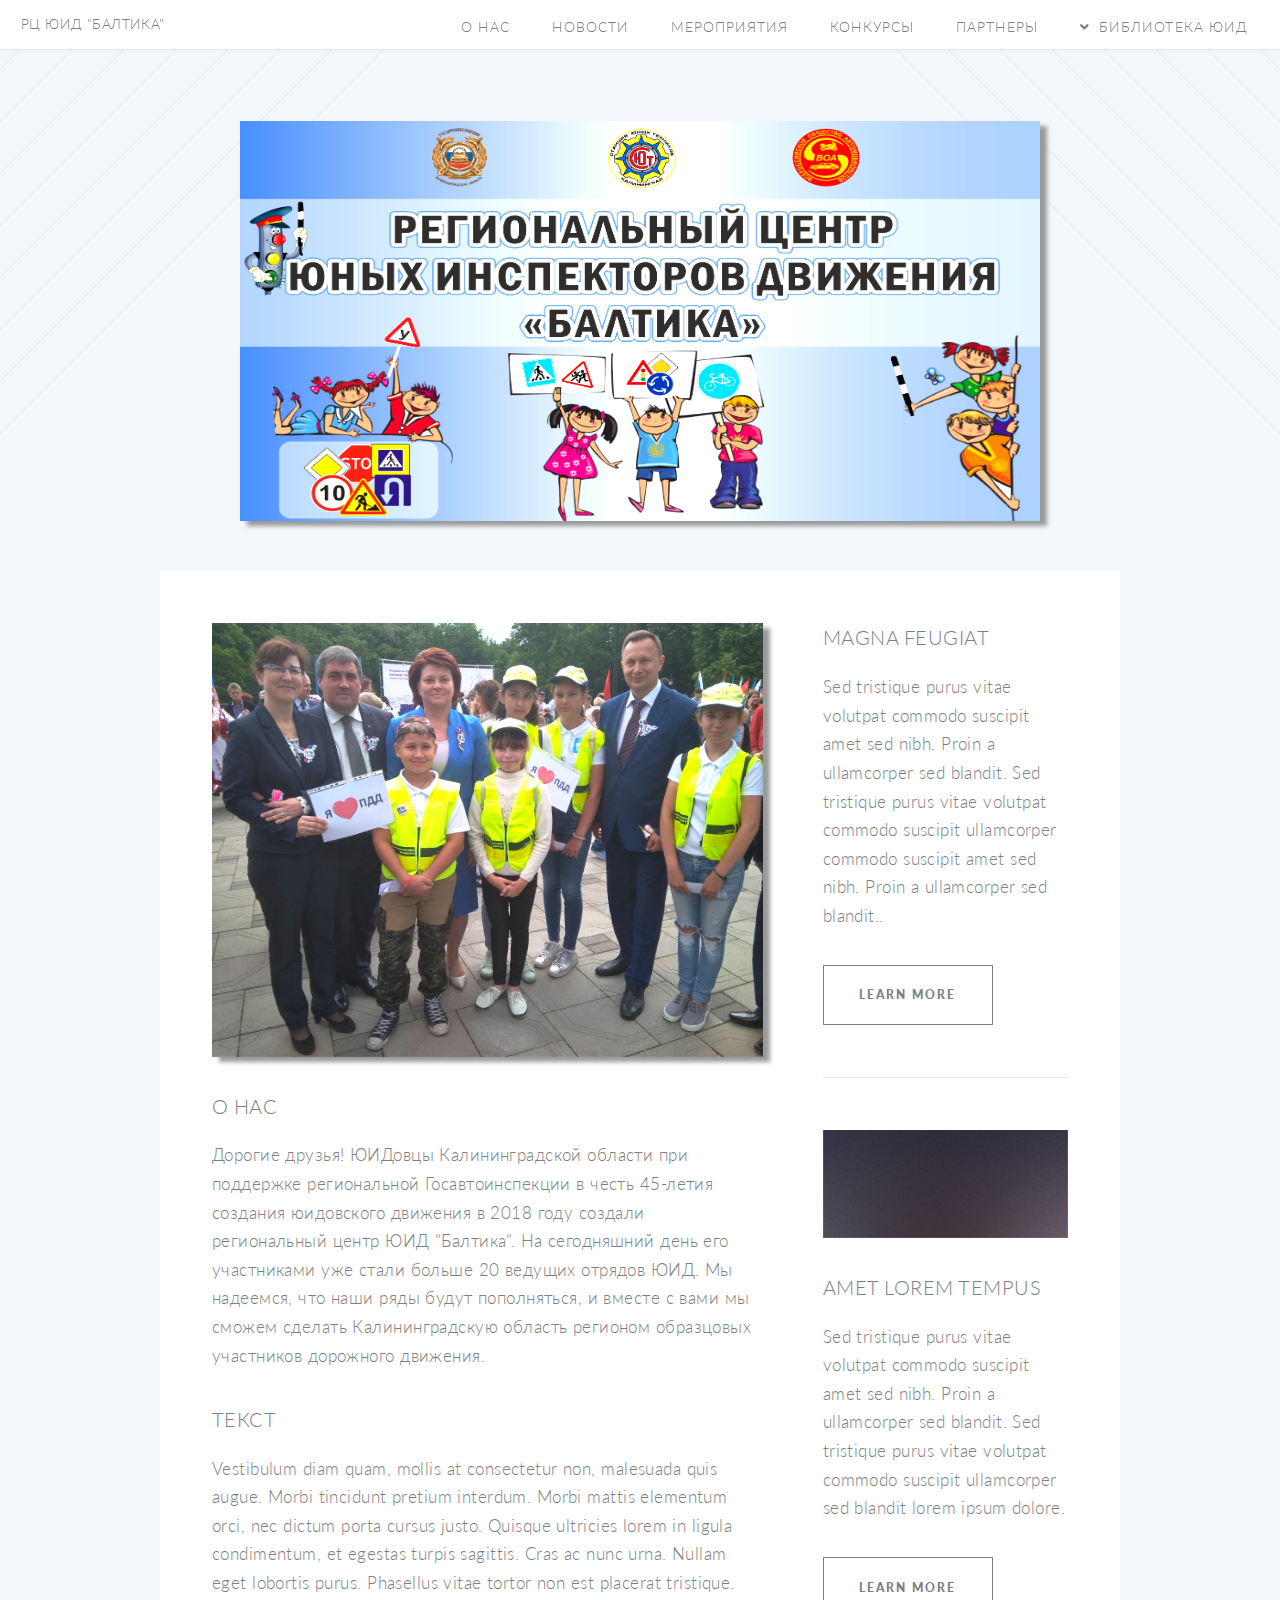
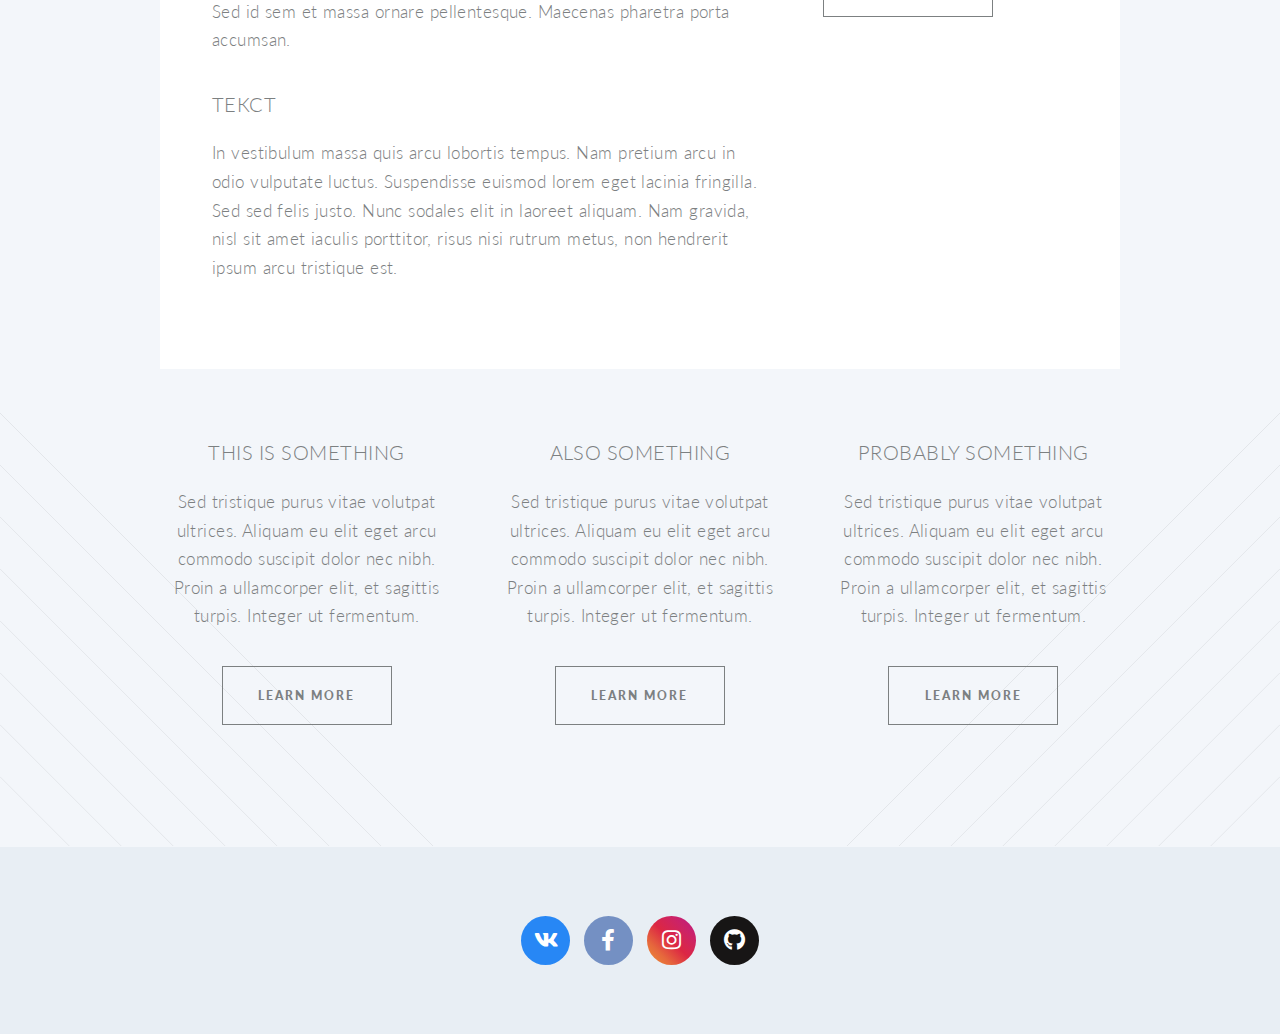
==== commit 4fa8339a: "Update index.html" ====
--- a/index.html
+++ b/index.html
@@ -5,191 +5,199 @@
 	Free for personal and commercial use under the CCA 3.0 license (html5up.net/license)
 -->
 <html>
-	<head>
-		<title>Сайт ЮИД Балтика</title>
-		<meta charset="utf-8" />
-		<meta name="viewport" content="width=device-width, initial-scale=1, user-scalable=no" />
-		<link rel="stylesheet" href="main.css" />
-		<noscript><link rel="stylesheet" href="assets/css/noscript.css" /></noscript>
-	</head>
-	<body class="right-sidebar is-preload">
-		<div id="page-wrapper">
-
-			<!-- Header -->
-				<header id="header">
-					<h1 id="logo"><a href="index.html">Сайт <span>ЮИД Балтика</span></a></h1>
-					<nav id="nav">
-						<ul>
-							<li class="current"><a href="index.html">Dolore Sed</a></li>
-							<li class="submenu">
-								<a href="#">Dolore Sed</a>
-								<ul>
-									<li><a href="left-sidebar.html">Dolore Sed</a></li>
-									<li><a href="right-sidebar.html">Dolore Sed</a></li>
-									<li><a href="no-sidebar.html">Dolore Sed</a></li>
-									<li><a href="contact.html">Dolore Sed</a></li>
-									<li class="submenu">
-										<a href="#">Submenu</a>
-										<ul>
-											<li><a href="#">Dolore Sed</a></li>
-											<li><a href="#">Consequat</a></li>
-											<li><a href="#">Lorem Magna</a></li>
-											<li><a href="#">Sed Magna</a></li>
-											<li><a href="#">Ipsum Nisl</a></li>
-										</ul>
-									</li>
-								</ul>
-							</li>
-						</ul>
-					</nav>
-				</header>
-
-			<!-- Main -->
-				<article id="main">
-
-					<header class="special container">
-						<span class="icon solid fa-tablet-alt"></span>
-						<h2>Dolore Sed <strong>Dolore Sed</strong></h2>
-						<p>Текст</p>
-					</header>
-
-					<!-- One -->
-						<section class="wrapper style4 container">
-
-							<div class="row gtr-150">
-								<div class="col-8 col-12-narrower">
-
-									<!-- Content -->
-										<div class="content">
-											<section>
-												<a href="#" class="image featured"><img src="images/pic03.jpg" alt="" /></a>
-												<header>
-													<h3>Dolore Amet Consequat</h3>
-												</header>
-												<p>Aliquam massa urna, imperdiet sit amet mi non, bibendum euismod est. Curabitur mi justo, tincidunt vel eros ullamcorper, porta cursus justo. Cras vel neque eros. Vestibulum diam quam, mollis at consectetur non, malesuada quis augue. Morbi tincidunt pretium interdum. Morbi mattis elementum orci, nec dictum massa. Morbi eu faucibus massa. Aliquam massa urna, imperdiet sit amet mi non, bibendum euismod est. Curabitur mi justo, tincidunt vel eros ullamcorper, porta cursus justo. Cras vel neque eros. Vestibulum diam.</p>
-												<p>Vestibulum diam quam, mollis at consectetur non, malesuada quis augue. Morbi tincidunt pretium interdum. Morbi mattis elementum orci, nec dictum porta cursus justo. Quisque ultricies lorem in ligula condimentum, et egestas turpis sagittis. Cras ac nunc urna. Nullam eget lobortis purus. Phasellus vitae tortor non est placerat tristique. Sed id sem et massa ornare pellentesque. Maecenas pharetra porta accumsan. </p>
-												<p>In vestibulum massa quis arcu lobortis tempus. Nam pretium arcu in odio vulputate luctus. Suspendisse euismod lorem eget lacinia fringilla. Sed sed felis justo. Nunc sodales elit in laoreet aliquam. Nam gravida, nisl sit amet iaculis porttitor, risus nisi rutrum metus, non hendrerit ipsum arcu tristique est.</p>
-											</section>
-										</div>
-
-								</div>
-								<div class="col-4 col-12-narrower">
-
-									<!-- Sidebar -->
-										<div class="sidebar">
-											<section>
-												<header>
-													<h3>Расчет тормозного пути</h3>
-												</header>
-												<p>Всегда нужно знать, каков ваш тормозной путь при данной скрорсти, поэтому тут есть специальный расчетчик тормозного пути!</p>
-                                                <form>
-                                                <p>Введите скорость автомобиля: <input type="number" name="sp" value="0" min="0" max="300" class="input input-speed"> км/ч</p>
-                                                <p>Длина тормозного пути: <output class="distance-output" name="dist" value="0">0</output> метров</p>
-                                                </form>
-												<footer>
-													<ul class="buttons">
-														<li><a href="#" class="button small">Learn More</a></li>
-													</ul>
-												</footer>
-											</section>
-
-											<section>
-												<a href="#" class="image featured"><img src="images/pic04.jpg" alt="" /></a>
-												<header>
-													<h3>Amet Lorem Tempus</h3>
-												</header>
-												<p>Sed tristique purus vitae volutpat commodo suscipit amet sed nibh. Proin a ullamcorper sed blandit. Sed tristique purus vitae volutpat commodo suscipit ullamcorper sed blandit lorem ipsum dolore.</p>
-												<footer>
-													<ul class="buttons">
-														<li><a href="#" class="button small">Learn More</a></li>
-													</ul>
-												</footer>
-											</section>
-										</div>
-
-								</div>
-							</div>
-						</section>
-
-					<!-- Two -->
-						<section class="wrapper style1 container special">
-							<div class="row">
-								<div class="col-4 col-12-narrower">
-
-									<section>
-										<header>
-											<h3>This is Something</h3>
-										</header>
-										<p>Sed tristique purus vitae volutpat ultrices. Aliquam eu elit eget arcu commodo suscipit dolor nec nibh. Proin a ullamcorper elit, et sagittis turpis. Integer ut fermentum.</p>
-										<footer>
-											<ul class="buttons">
-												<li><a href="#" class="button small">Learn More</a></li>
-											</ul>
-										</footer>
-									</section>
-
-								</div>
-								<div class="col-4 col-12-narrower">
-
-									<section>
-										<header>
-											<h3>Also Something</h3>
-										</header>
-										<p>Sed tristique purus vitae volutpat ultrices. Aliquam eu elit eget arcu commodo suscipit dolor nec nibh. Proin a ullamcorper elit, et sagittis turpis. Integer ut fermentum.</p>
-										<footer>
-											<ul class="buttons">
-												<li><a href="#" class="button small">Learn More</a></li>
-											</ul>
-										</footer>
-									</section>
-
-								</div>
-								<div class="col-4 col-12-narrower">
-
-									<section>
-										<header>
-											<h3>Probably Something</h3>
-										</header>
-										<p>Sed tristique purus vitae volutpat ultrices. Aliquam eu elit eget arcu commodo suscipit dolor nec nibh. Proin a ullamcorper elit, et sagittis turpis. Integer ut fermentum.</p>
-										<footer>
-											<ul class="buttons">
-												<li><a href="#" class="button small">Learn More</a></li>
-											</ul>
-										</footer>
-									</section>
-
-								</div>
-							</div>
-						</section>
-
-				</article>
-
-			<!-- Footer -->
-				<footer id="footer">
-
-					<ul class="icons">
-						<li><a href="#" ><span class="label">Текст</span></a></li>
-						<li><a href="#" ><span class="label">Текст</span></a></li>
-						<li><a href="#" ><span class="label">Текст</span></a></li>
-						<li><a href="#" ><span class="label">Текст</span></a></li>
-						<li><a href="#" ><span class="label">Здесь могли быть ваши контакты</span></a></li>
-                        <li><a>Это футер</a></li>
-					</ul>
-
-				</footer>
-
-		</div>
-
-		<!-- Scripts -->
-			<script src="assets/js/jquery.min.js"></script>
-			<script src="assets/js/jquery.dropotron.min.js"></script>
-			<script src="assets/js/jquery.scrolly.min.js"></script>
-			<script src="assets/js/jquery.scrollgress.min.js"></script>
-			<script src="assets/js/jquery.scrollex.min.js"></script>
-			<script src="assets/js/browser.min.js"></script>
-			<script src="assets/js/breakpoints.min.js"></script>
-			<script src="assets/js/util.js"></script>
-			<script src="assets/js/main.js"></script>
-            <script src="assets/js/calculate.js" type="text/javascript"></script>
-	</body>
-</html>+
+<head>
+    <title>Сайт ЮИД Балтика</title>
+    <meta charset="utf-8" />
+    <meta name="viewport" content="width=device-width, initial-scale=1, user-scalable=no" />
+    <link rel="stylesheet" href="main.css" />
+    <link rel="icon" href="https://arkhimed-tech.github.io/UID-Baltica-progect/favicon.ico" type="image/x-icon">
+    <noscript>
+        <link rel="stylesheet" href="assets/css/noscript.css" />
+    </noscript>
+</head>
+
+<body class="right-sidebar is-preload">
+    <div id="page-wrapper">
+
+        <!-- Header -->
+        <header id="header">
+            <h1 id="logo"><a href="index.html"><span>РЦ ЮИД "Балтика"</span></a></h1>
+            <nav id="nav">
+                <ul>
+                    <li class=""><a href="index.html">О нас</a></li>
+                    <li class=""><a href="index.html">Новости</a></li>
+                    <li class=""><a href="index.html">Мероприятия</a></li>
+                    <li class=""><a href="index.html">Конкурсы</a></li>
+                    <li class=""><a href="index.html">Партнеры</a></li>
+                    <li class="submenu">
+                        <a href="#">Библиотека ЮИД</a>
+                        <ul>
+                            <li><a href="https://arkhimed-tech.github.io/UID-Baltica-progect/page-kroha-and-batya.html">Отец и кроха</a></li>
+                            <li><a href="right-sidebar.html">Текст</a></li>
+                            <li><a href="no-sidebar.html">Что-нибудь</a></li>
+                            <li><a href="contact.html">Что-то</a></li>
+                            <li class="submenu">
+                                <a href="#">Ещё</a>
+                                <ul>
+                                    <li><a href="#">Текст</a></li>
+                                    <li><a href="#">Текст</a></li>
+                                    <li><a href="#">Текст</a></li>
+                                    <li><a href="#">Текст</a></li>
+                                    <li><a href="#">Текст</a></li>
+                                </ul>
+                            </li>
+                        </ul>
+                    </li>
+                </ul>
+            </nav>
+        </header>
+
+        <!-- Main -->
+        <article id="main">
+
+            <header class="center">
+                <div class="center">
+                    <a href="images/%D0%BF%D0%B4%D0%B4.png" class="lightly center img-norm"><img class="center img-norm" src="images/%D0%BF%D0%B4%D0%B4.png" alt="" height="400px" width="100px" /></a>
+                </div>
+            </header>
+
+            <!-- One -->
+            <section class="wrapper style4 container">
+
+                <div class="row gtr-150">
+                    <div class="col-8 col-12-narrower">
+
+                        <!-- Content -->
+                        <div class="content">
+                            <section>
+                                <a href="#" class="image featured lightly"><img class="image featured" src="images/image.png" alt="" /></a>
+                                <header>
+                                    <h3>О нас</h3>
+                                </header>
+                                <p>Дорогие друзья!
+                                    ЮИДовцы Калининградской области при поддержке региональной Госавтоинспекции в честь 45-летия создания юидовского движения в 2018 году создали региональный центр ЮИД "Балтика".
+                                    На сегодняшний день его участниками уже стали больше 20 ведущих отрядов ЮИД. Мы надеемся, что наши ряды будут пополняться, и вместе с вами мы сможем сделать Калининградскую область регионом образцовых участников дорожного движения.</p>
+                                <h3>Текст</h3>
+                                <p>Vestibulum diam quam, mollis at consectetur non, malesuada quis augue. Morbi tincidunt pretium interdum. Morbi mattis elementum orci, nec dictum porta cursus justo. Quisque ultricies lorem in ligula condimentum, et egestas turpis sagittis. Cras ac nunc urna. Nullam eget lobortis purus. Phasellus vitae tortor non est placerat tristique. Sed id sem et massa ornare pellentesque. Maecenas pharetra porta accumsan. </p>
+                                <h3>Текст</h3>
+                                <p>In vestibulum massa quis arcu lobortis tempus. Nam pretium arcu in odio vulputate luctus. Suspendisse euismod lorem eget lacinia fringilla. Sed sed felis justo. Nunc sodales elit in laoreet aliquam. Nam gravida, nisl sit amet iaculis porttitor, risus nisi rutrum metus, non hendrerit ipsum arcu tristique est.</p>
+                            </section>
+                        </div>
+
+                    </div>
+                    <div class="col-4 col-12-narrower">
+
+                        <!-- Sidebar -->
+                        <div class="sidebar">
+                            <section>
+                                <header>
+                                    <h3>Magna Feugiat</h3>
+                                </header>
+                                <p>Sed tristique purus vitae volutpat commodo suscipit amet sed nibh. Proin a ullamcorper sed blandit. Sed tristique purus vitae volutpat commodo suscipit ullamcorper commodo suscipit amet sed nibh. Proin a ullamcorper sed blandit..</p>
+                                <footer>
+                                    <ul class="buttons">
+                                        <li><a href="#" class="button small">Learn More</a></li>
+                                    </ul>
+                                </footer>
+                            </section>
+
+                            <section>
+                                <a href="#" class="image featured"><img src="images/pic04.jpg" alt="" /></a>
+                                <header>
+                                    <h3>Amet Lorem Tempus</h3>
+                                </header>
+                                <p>Sed tristique purus vitae volutpat commodo suscipit amet sed nibh. Proin a ullamcorper sed blandit. Sed tristique purus vitae volutpat commodo suscipit ullamcorper sed blandit lorem ipsum dolore.</p>
+                                <footer>
+                                    <ul class="buttons">
+                                        <li><a href="#" class="button small">Learn More</a></li>
+                                    </ul>
+                                </footer>
+                            </section>
+                        </div>
+
+                    </div>
+                </div>
+            </section>
+
+            <!-- Two -->
+            <section class="wrapper style1 container special">
+                <div class="row">
+                    <div class="col-4 col-12-narrower">
+
+                        <section>
+                            <header>
+                                <h3>This is Something</h3>
+                            </header>
+                            <p>Sed tristique purus vitae volutpat ultrices. Aliquam eu elit eget arcu commodo suscipit dolor nec nibh. Proin a ullamcorper elit, et sagittis turpis. Integer ut fermentum.</p>
+                            <footer>
+                                <ul class="buttons">
+                                    <li><a href="#" class="button small">Learn More</a></li>
+                                </ul>
+                            </footer>
+                        </section>
+
+                    </div>
+                    <div class="col-4 col-12-narrower">
+
+                        <section>
+                            <header>
+                                <h3>Also Something</h3>
+                            </header>
+                            <p>Sed tristique purus vitae volutpat ultrices. Aliquam eu elit eget arcu commodo suscipit dolor nec nibh. Proin a ullamcorper elit, et sagittis turpis. Integer ut fermentum.</p>
+                            <footer>
+                                <ul class="buttons">
+                                    <li><a href="#" class="button small">Learn More</a></li>
+                                </ul>
+                            </footer>
+                        </section>
+
+                    </div>
+                    <div class="col-4 col-12-narrower">
+
+                        <section>
+                            <header>
+                                <h3>Probably Something</h3>
+                            </header>
+                            <p>Sed tristique purus vitae volutpat ultrices. Aliquam eu elit eget arcu commodo suscipit dolor nec nibh. Proin a ullamcorper elit, et sagittis turpis. Integer ut fermentum.</p>
+                            <footer>
+                                <ul class="buttons">
+                                    <li><a href="#" class="button small">Learn More</a></li>
+                                </ul>
+                            </footer>
+                        </section>
+
+                    </div>
+                </div>
+            </section>
+
+        </article>
+
+        <!-- Footer -->
+        <footer id="footer">
+
+            <ul class="icons">
+                <li><a href="https://vk.com/yuid_baltika39" class="icon brands circle fa-vk"><span class="label">VK</span></a></li>
+                <li><a href="https://www.facebook.com/yuidbaltika39/" class="icon brands circle fa-facebook-f"><span class="label">Facebook</span></a></li>
+                <li><a href="https://www.instagram.com/yuid_baltika39/ " class="icon brands circle fa-instagram"><span class="label">Instagrsm</span></a></li>
+                <li><a href="https://github.com/ArkHiMed-tech" class="icon brands circle fa-github"><span class="label">Github</span></a></li>
+            </ul>
+
+        </footer>
+
+    </div>
+
+    <!-- Scripts -->
+    <script src="assets/js/jquery.min.js"></script>
+    <script src="assets/js/jquery.dropotron.min.js"></script>
+    <script src="assets/js/jquery.scrolly.min.js"></script>
+    <script src="assets/js/jquery.scrollgress.min.js"></script>
+    <script src="assets/js/jquery.scrollex.min.js"></script>
+    <script src="assets/js/browser.min.js"></script>
+    <script src="assets/js/breakpoints.min.js"></script>
+    <script src="assets/js/util.js"></script>
+    <script src="assets/js/main.js"></script>
+
+</body>
+
+</html>
--- a/main.css
+++ b/main.css
@@ -1,4 +1,4 @@
-@import url("fontawesome-all.min.css");
+@import url("assets/css/fontawesome-all.min.css");
 @import url("https://fonts.googleapis.com/css?family=Lato:300,400,900");
 
 /*
@@ -9,6 +9,7 @@
 
 html,
 body,
+div,
 div,
 span,
 applet,
@@ -94,6 +95,7 @@
     font-size: 100%;
     font: inherit;
     vertical-align: baseline;
+    cursor: url(assets/css/cur/cursor.cur), default;
 }
 
 article,
@@ -158,11 +160,6 @@
     -webkit-appearance: none;
     -ms-appearance: none;
     appearance: none;
-    margin: 0 0 16px 0;
-}
-
-input-speed {
-    width: 30px;
 }
 
 /* Basic */
@@ -1970,7 +1967,7 @@
 }
 
 .image:before {
-    background: url("images/overlay.png");
+    background: url("assets/css/images/overlay.png");
     content: '';
     height: 100%;
     left: 0;
@@ -2050,6 +2047,7 @@
 
 .icon.circle:hover {
     top: -0.2em;
+    filter: saturate(1.8);
 }
 
 .icon.circle.fa-twitter {
@@ -2057,17 +2055,14 @@
     color: #fff;
 }
 
-.icon.circle.fa-twitter:hover {
-    background: #7fb7d2;
-}
-
 .icon.circle.fa-facebook-f {
     background: #7490c3;
     color: #fff;
 }
 
-.icon.circle.fa-facebook-f:hover {
-    background: #829bc9;
+.icon.circle.fa-instagram {
+    background: linear-gradient(45deg, #f09433 0%, #e6683c 25%, #dc2743 50%, #cc2366 75%, #bc1888 100%);
+    color: white;
 }
 
 .icon.circle.fa-google-plus-g {
@@ -2075,17 +2070,9 @@
     color: #fff;
 }
 
-.icon.circle.fa-google-plus-g:hover {
-    background: #df7b77;
-}
-
 .icon.circle.fa-github {
-    background: #dcad8b;
+    background: #171515;
     color: #fff;
-}
-
-.icon.circle.fa-github:hover {
-    background: #e1b89b;
 }
 
 .icon.circle.fa-dribbble {
@@ -2093,8 +2080,9 @@
     color: #fff;
 }
 
-.icon.circle.fa-dribbble:hover {
-    background: #df93b8;
+.icon.circle.fa-vk {
+    background: #2787F5;
+    color: #fff;
 }
 
 .icon.featured {
@@ -2331,7 +2319,7 @@
 
 .wrapper.style2 {
     background-color: #83d3c9;
-    background-image: url("images/light-bl.svg"), url("images/light-br.svg");
+    background-image: url("assets/css/images/light-bl.svg"), url("assets/css/images/light-br.svg");
     background-position: bottom left, bottom right;
     background-repeat: no-repeat, no-repeat;
     background-size: 25em, 25em;
@@ -2647,7 +2635,7 @@
 #banner {
     background-attachment: scroll, scroll, scroll, fixed;
     background-color: #645862;
-    background-image: url("images/light-bl.svg"), url("images/light-br.svg"), url("images/overlay.png"), url("../../images/banner.jpg");
+    background-image: url("assets/css/images/light-bl.svg"), url("assets/css/images/light-br.svg"), url("assets/css/images/overlay.png"), url("assets/css/images/banner.jpg");
     background-position: bottom left, bottom right, top left, top center;
     background-repeat: no-repeat, no-repeat, repeat, no-repeat;
     background-size: 25em, 25em, auto, cover;
@@ -2713,7 +2701,7 @@
 /* Main */
 
 #main {
-    background-image: url("images/dark-tl.svg"), url("images/dark-tr.svg"), url("images/dark-bl.svg"), url("images/dark-br.svg");
+    background-image: url("assets/css/images/dark-tl.svg"), url("assets/css/images/dark-tr.svg"), url("assets/css/images/dark-bl.svg"), url("assets/css/images/dark-br.svg");
     background-position: top left, top right, bottom left, bottom right;
     background-repeat: no-repeat;
     background-size: 25em;
@@ -2745,7 +2733,7 @@
 #cta {
     background-attachment: scroll, scroll, scroll, fixed;
     background-color: #645862;
-    background-image: url("images/light-tl.svg"), url("images/light-tr.svg"), url("images/overlay.png"), url("../../images/banner.jpg");
+    background-image: url("assets/css/images/light-tl.svg"), url("assets/css/images/light-tr.svg"), url("assets/css/images/overlay.png"), url("assets/css/images/banner.jpg");
     background-position: top left, top right, top left, bottom center;
     background-repeat: no-repeat, no-repeat, repeat, no-repeat;
     background-size: 25em, 25em, auto, cover;
@@ -3477,3 +3465,34 @@
     }
 
 }
+
+
+
+/* My code */
+
+.lightly {
+    border-radius: 14px;
+    filter: brightness(1.1) saturate(1.2) drop-shadow(7px 5px 2px #999);
+}
+
+.center {
+    text-align: center !important;
+    vertical-align: middle;
+}
+
+.img-norm {
+    width: 800px;
+    margin: 0 0 50px 0;
+}
+
+figure {
+    margin: 40px;
+}
+
+figure img {
+    margin: 10px;
+}
+
+.instagram {
+    background: url(https://img.icons8.com/fluent/344/instagram-new.png);
+}
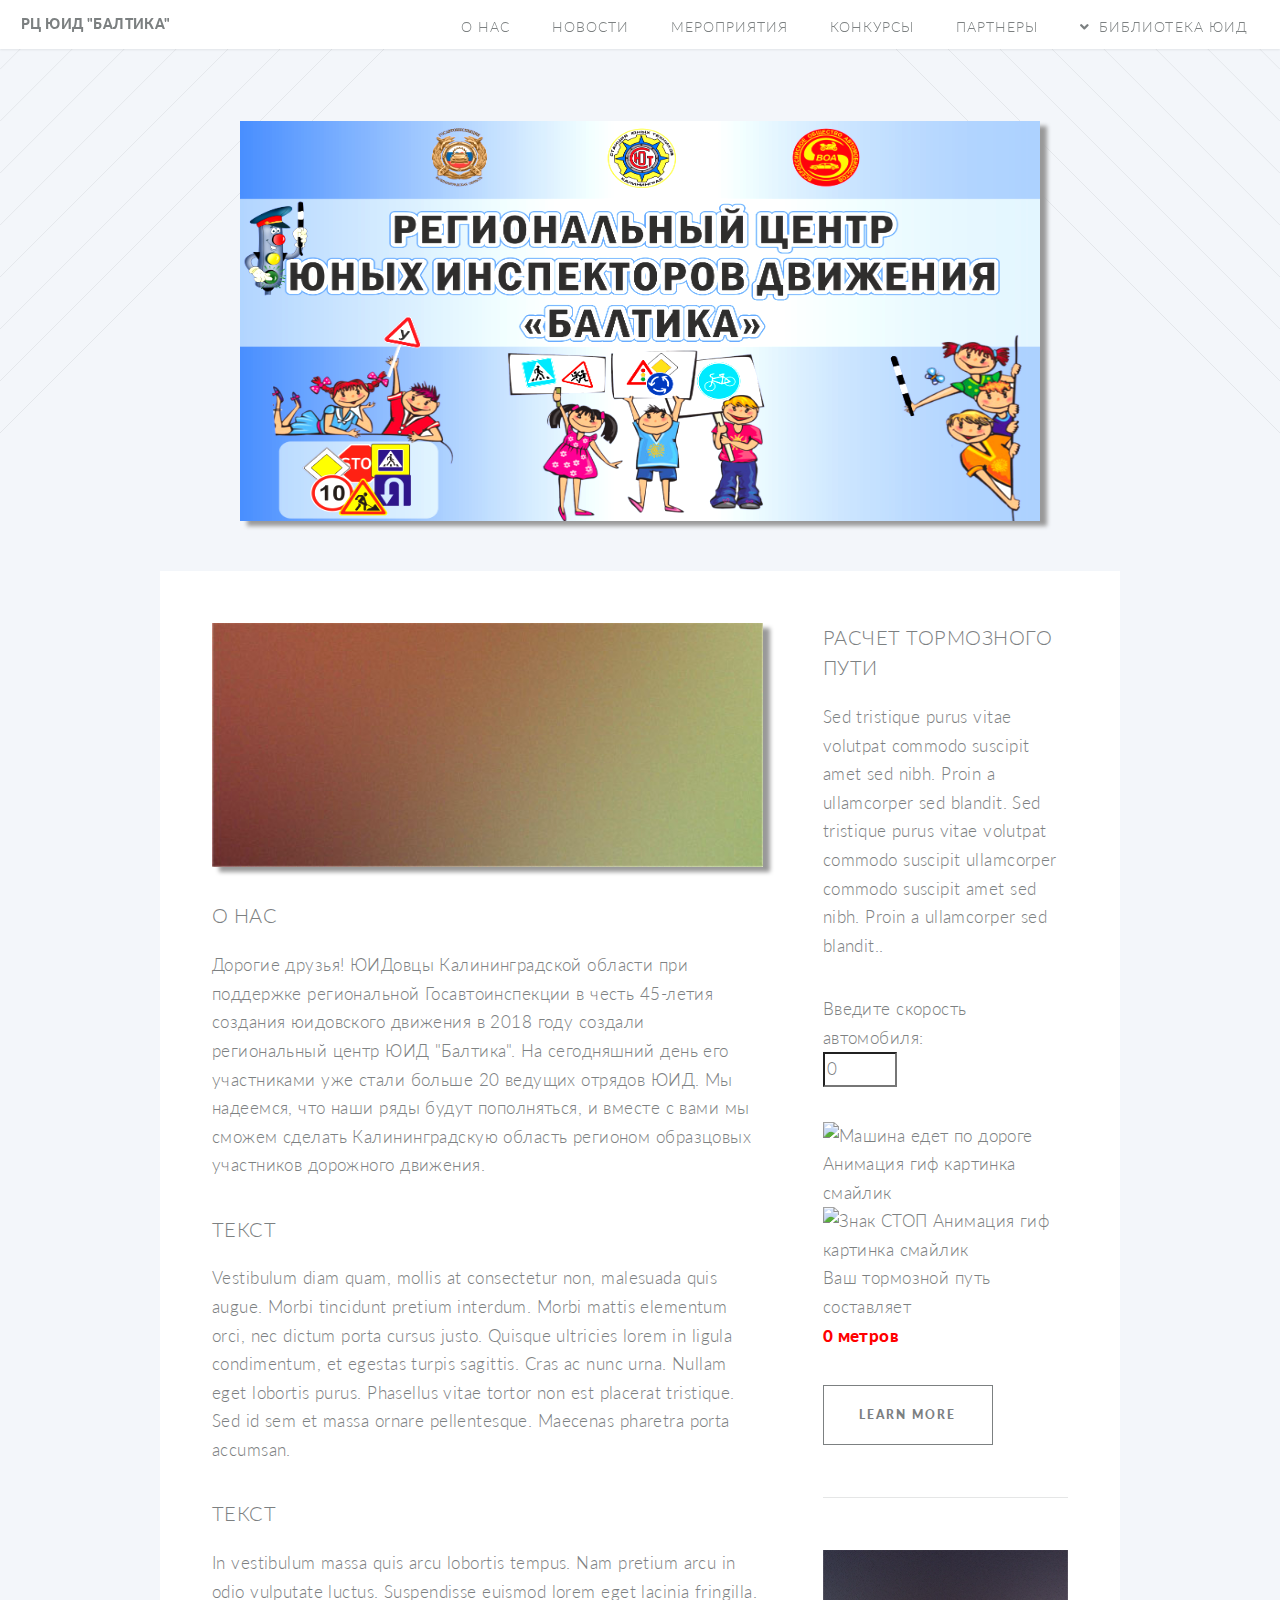
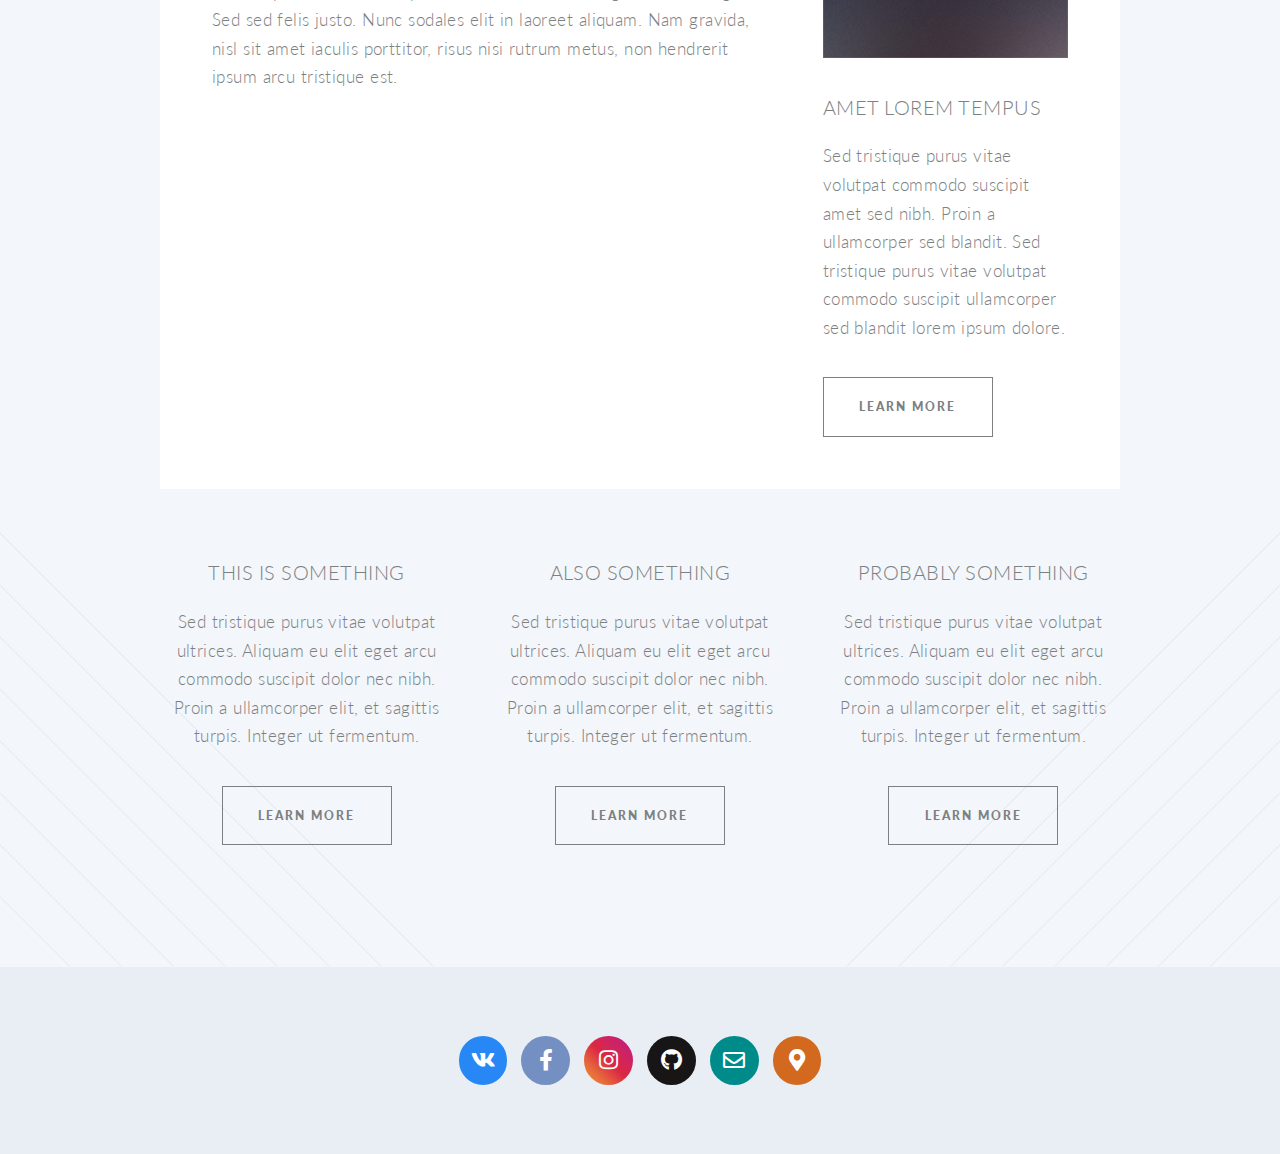
==== commit 86972479: "Большое обновление" ====
--- a/index.html
+++ b/index.html
@@ -22,21 +22,21 @@
 
         <!-- Header -->
         <header id="header">
-            <h1 id="logo"><a href="index.html"><span>РЦ ЮИД "Балтика"</span></a></h1>
+            <h1 id="logo"><a href="index.html">РЦ ЮИД "Балтика"</a></h1>
             <nav id="nav">
                 <ul>
-                    <li class=""><a href="index.html">О нас</a></li>
-                    <li class=""><a href="index.html">Новости</a></li>
-                    <li class=""><a href="index.html">Мероприятия</a></li>
-                    <li class=""><a href="index.html">Конкурсы</a></li>
-                    <li class=""><a href="index.html">Партнеры</a></li>
+                    <li class=""><a href="about-us.html">О нас</a></li>
+                    <li class=""><a href="news.html">Новости</a></li>
+                    <li class=""><a href="events.html">Мероприятия</a></li>
+                    <li class=""><a href="contest.html">Конкурсы</a></li>
+                    <li class=""><a href="partners.html">Партнеры</a></li>
                     <li class="submenu">
                         <a href="#">Библиотека ЮИД</a>
                         <ul>
-                            <li><a href="https://arkhimed-tech.github.io/UID-Baltica-progect/page-kroha-and-batya.html">Отец и кроха</a></li>
-                            <li><a href="right-sidebar.html">Текст</a></li>
-                            <li><a href="no-sidebar.html">Что-нибудь</a></li>
-                            <li><a href="contact.html">Что-то</a></li>
+                            <li><a href="page-kroha-and-batya.html">Отец и кроха</a></li>
+                            <li><a href="#">Текст</a></li>
+                            <li><a href="#">Что-нибудь</a></li>
+                            <li><a href="#">Что-то</a></li>
                             <li class="submenu">
                                 <a href="#">Ещё</a>
                                 <ul>
@@ -71,7 +71,7 @@
                         <!-- Content -->
                         <div class="content">
                             <section>
-                                <a href="#" class="image featured lightly"><img class="image featured" src="images/image.png" alt="" /></a>
+                                <a href="#" class="image featured lightly"><img class="image featured" src="images/pic02.jpg" alt="" /></a>
                                 <header>
                                     <h3>О нас</h3>
                                 </header>
@@ -92,9 +92,18 @@
                         <div class="sidebar">
                             <section>
                                 <header>
-                                    <h3>Magna Feugiat</h3>
+                                    <h3>Расчет тормозного пути</h3>
                                 </header>
                                 <p>Sed tristique purus vitae volutpat commodo suscipit amet sed nibh. Proin a ullamcorper sed blandit. Sed tristique purus vitae volutpat commodo suscipit ullamcorper commodo suscipit amet sed nibh. Proin a ullamcorper sed blandit..</p>
+                                <form>
+                                    <p>Введите скорость автомобиля: <br>
+                                        <input type="number" value="0" id="calculate" max="300" min="0">
+                                    </p>
+                                    <img alt="Машина едет по дороге Анимация гиф картинка смайлик" src="http://vamotkrytka.my1.ru/_ph/66/2/35581486.gif?1610704047" height="90px">
+                                    <img alt="Знак СТОП Анимация гиф картинка смайлик" src="http://vamotkrytka.my1.ru/_ph/158/2/459563839.gif?1610704272" height="120px">
+
+                                    <p>Ваш тормозной путь составляет <br><span class="red-bold"><output id="calculate-output">0</output> метров</span></p>
+                                </form>
                                 <footer>
                                     <ul class="buttons">
                                         <li><a href="#" class="button small">Learn More</a></li>
@@ -181,6 +190,8 @@
                 <li><a href="https://www.facebook.com/yuidbaltika39/" class="icon brands circle fa-facebook-f"><span class="label">Facebook</span></a></li>
                 <li><a href="https://www.instagram.com/yuid_baltika39/ " class="icon brands circle fa-instagram"><span class="label">Instagrsm</span></a></li>
                 <li><a href="https://github.com/ArkHiMed-tech" class="icon brands circle fa-github"><span class="label">Github</span></a></li>
+                <li><a href="mailto:uid_baltika@mail.ru" class="icon brands circle fa-envelope"><span class="label">Email</span><i class="far fa-envelope"></i></a></li>
+                <li><a href="https://www.google.ru/maps/place/%D0%9C%D0%90%D0%A3%D0%94%D0%9E+%D0%A1%D0%AE%D0%A2/@54.708969,20.5273649,19z/data=!3m1!4b1!4m5!3m4!1s0x46e31799961269c7:0x1da1379d777fa29b!8m2!3d54.7089682!4d20.5279122" class="icon brands circle fa-map-marker-alt"><span class="label">Email</span><i class="fas fa-map-marker-alt"></i></a></li>
             </ul>
 
         </footer>
@@ -197,6 +208,7 @@
     <script src="assets/js/breakpoints.min.js"></script>
     <script src="assets/js/util.js"></script>
     <script src="assets/js/main.js"></script>
+    <script src="assets/js/calculate.js"></script>
 
 </body>
 
--- a/main.css
+++ b/main.css
@@ -95,7 +95,12 @@
     font-size: 100%;
     font: inherit;
     vertical-align: baseline;
-    cursor: url(assets/css/cur/cursor.cur), default;
+}
+
+body,
+html,
+padding {
+    cursor: url(assets/css/cur/cursor.cur), default !important;
 }
 
 article,
@@ -2083,6 +2088,24 @@
 .icon.circle.fa-vk {
     background: #2787F5;
     color: #fff;
+}
+
+.icon.circle.fa-envelope {
+    background-color: darkcyan;
+    color: white;
+}
+
+.icon.circle.fa-envelope:before {
+    content: "";
+}
+
+.icon.circle.fa-map-marker-alt {
+    background-color: chocolate;
+    color: white;
+}
+
+.icon.circle.fa-map-marker-alt:before {
+    content: "";
 }
 
 .icon.featured {
@@ -3496,3 +3519,16 @@
 .instagram {
     background: url(https://img.icons8.com/fluent/344/instagram-new.png);
 }
+
+.bold {
+    font-weight: bold;
+}
+
+.red-bold {
+    color: red;
+    font-weight: 900;
+}
+
+.not-dotted {
+    border: none !important;
+}
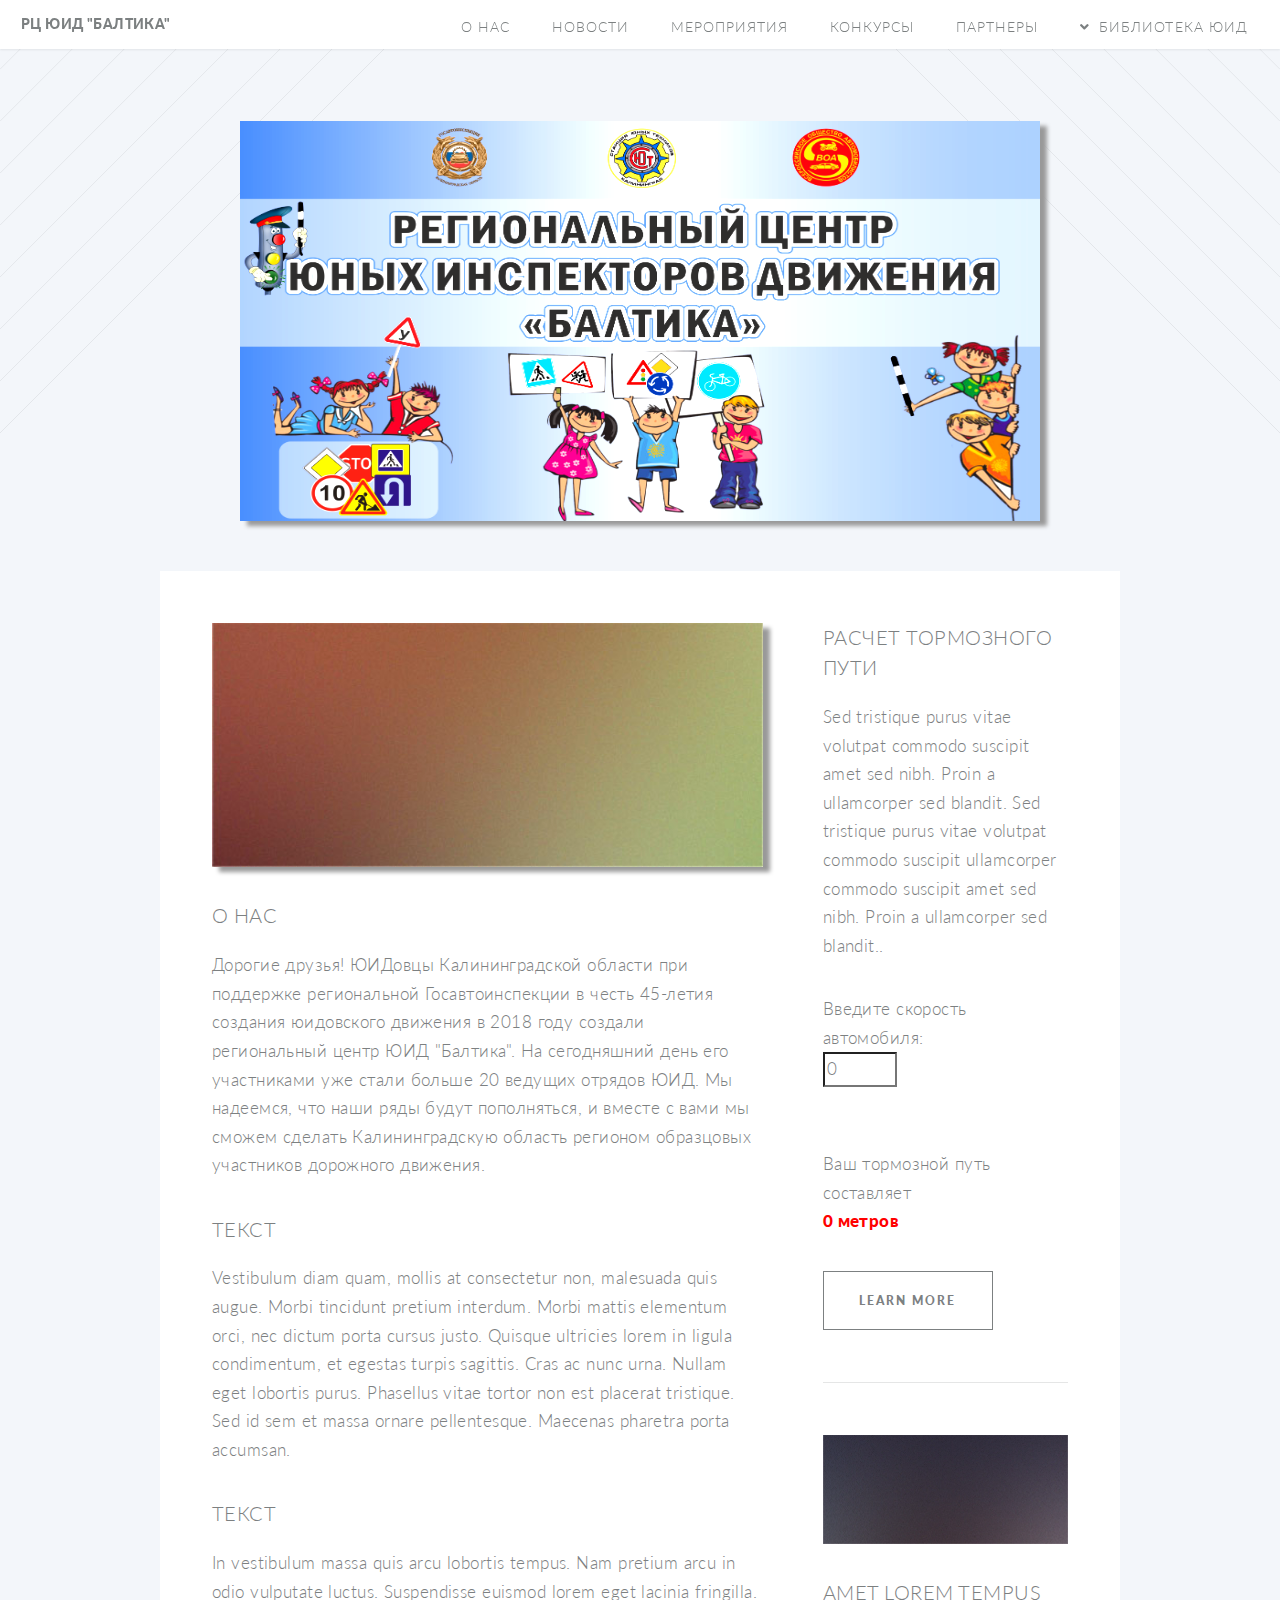
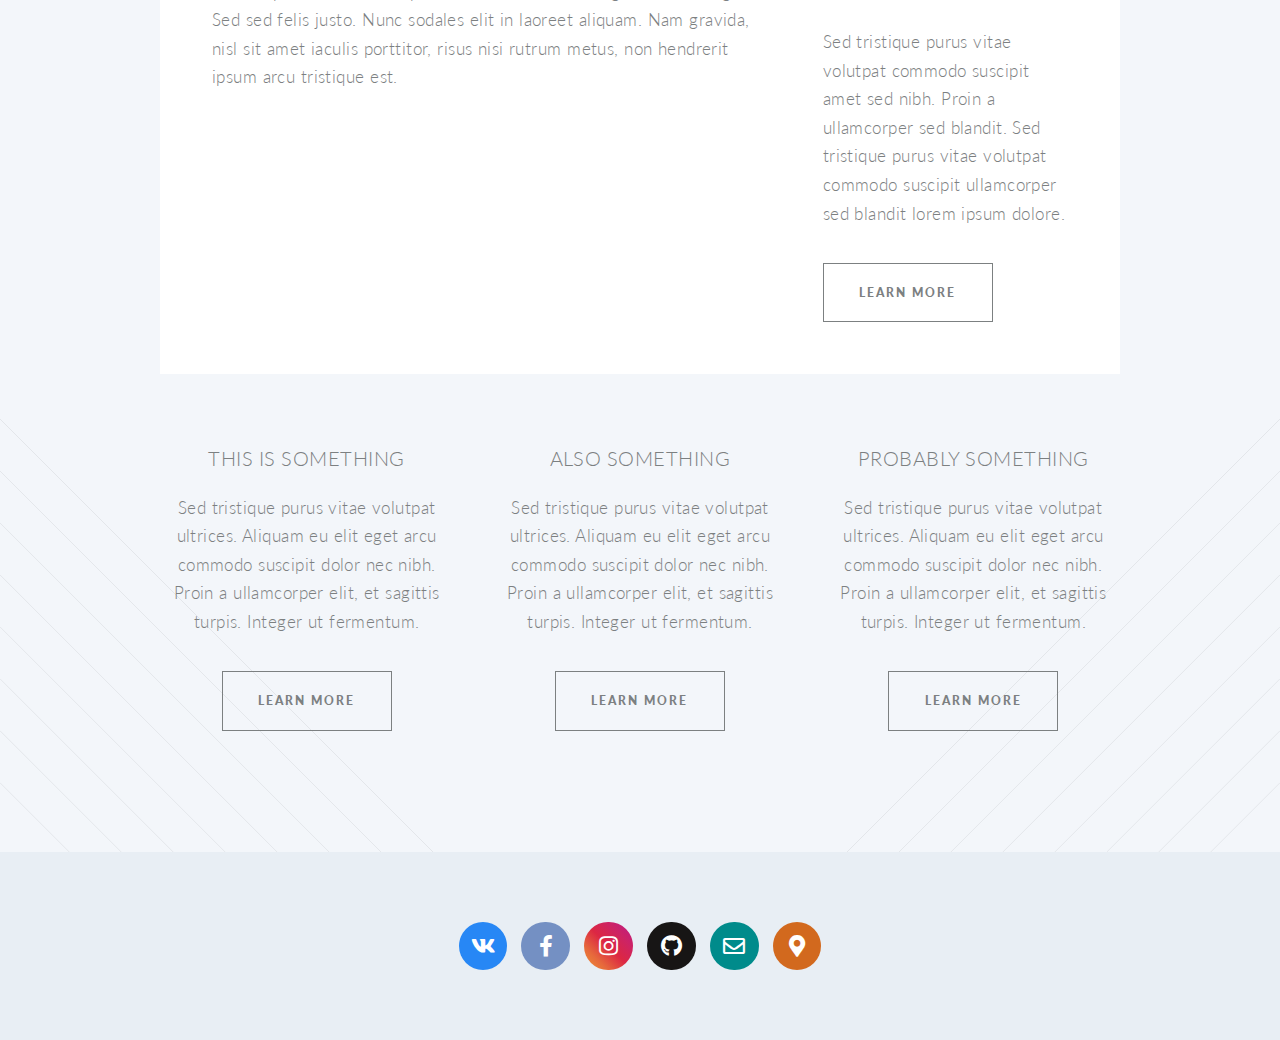
==== commit 25868310: "Небольшое обновление" ====
--- a/index.html
+++ b/index.html
@@ -99,8 +99,8 @@
                                     <p>Введите скорость автомобиля: <br>
                                         <input type="number" value="0" id="calculate" max="300" min="0">
                                     </p>
-                                    <img alt="Машина едет по дороге Анимация гиф картинка смайлик" src="http://vamotkrytka.my1.ru/_ph/66/2/35581486.gif?1610704047" height="90px">
-                                    <img alt="Знак СТОП Анимация гиф картинка смайлик" src="http://vamotkrytka.my1.ru/_ph/158/2/459563839.gif?1610704272" height="120px">
+                                    <img alt="" src="images/35581486.gif" height="90px">
+                                    <img alt="" src="images/459563839.gif" height="120px">
 
                                     <p>Ваш тормозной путь составляет <br><span class="red-bold"><output id="calculate-output">0</output> метров</span></p>
                                 </form>
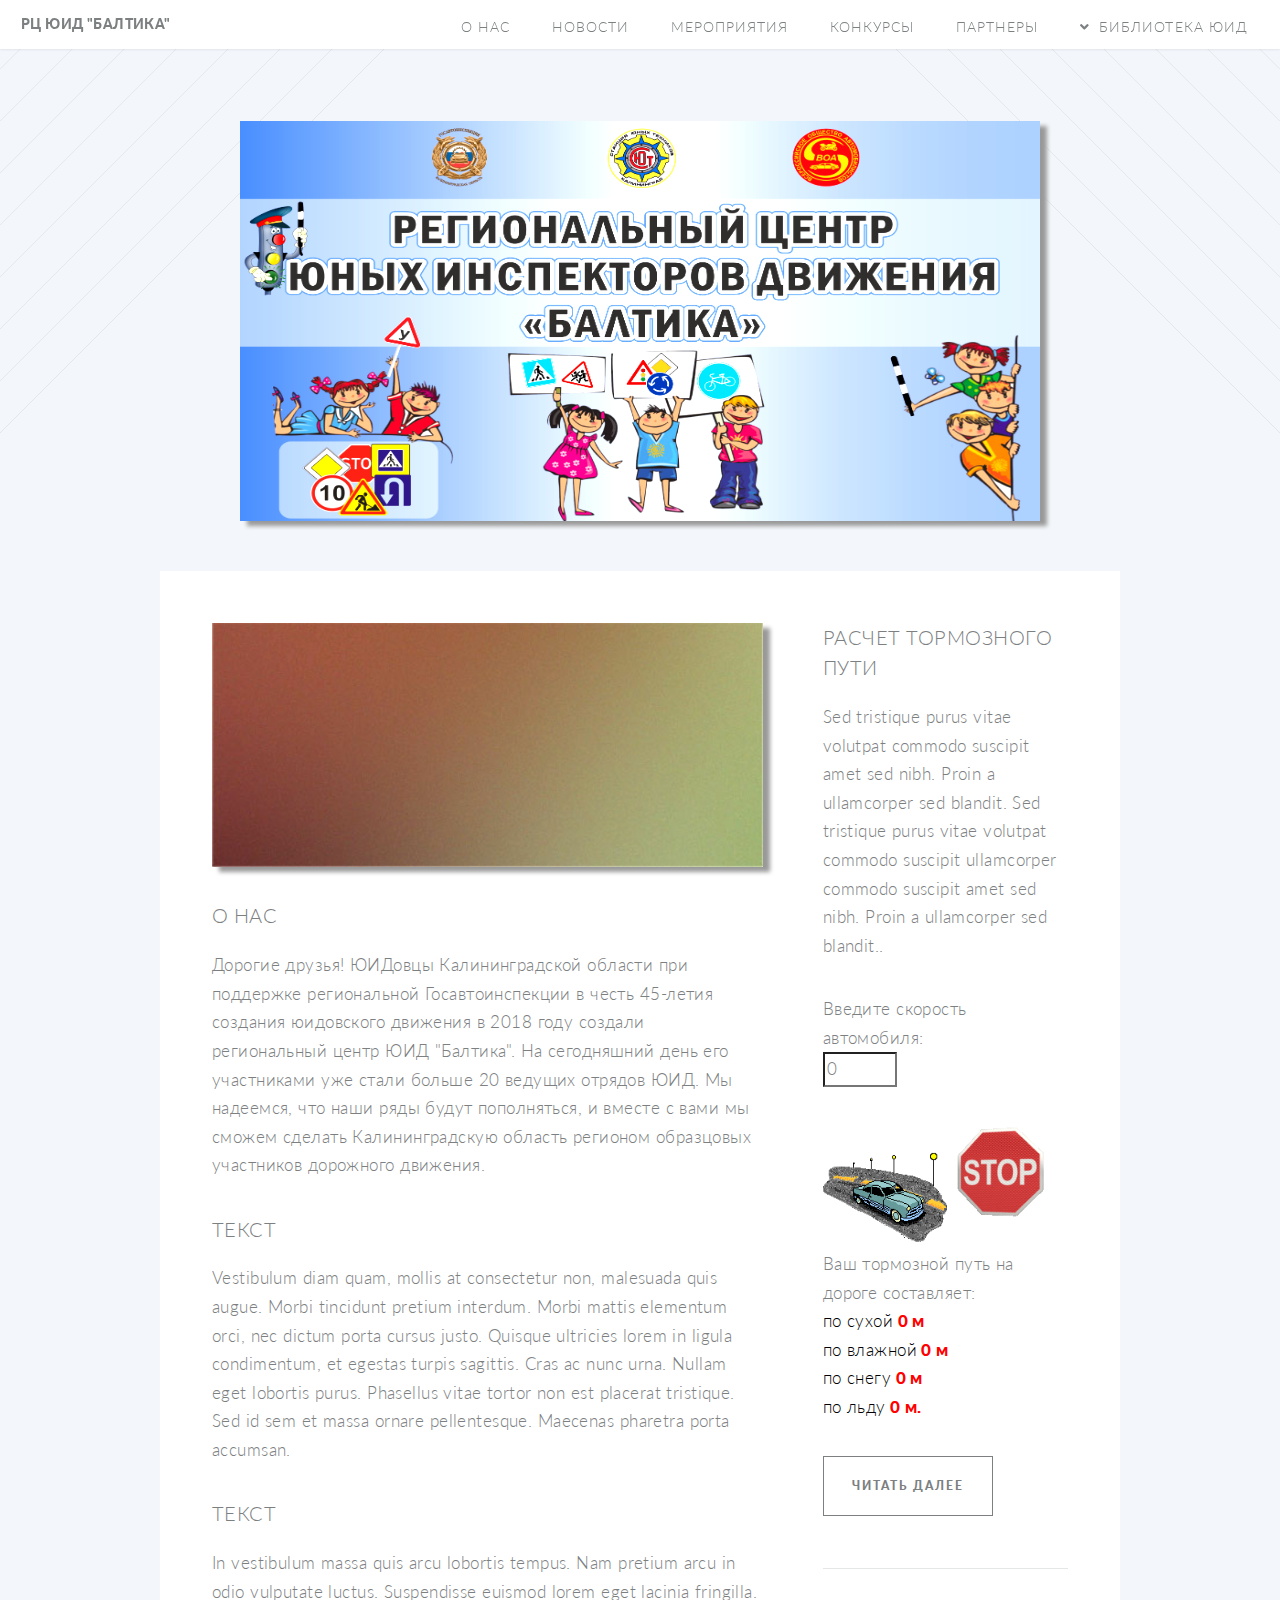
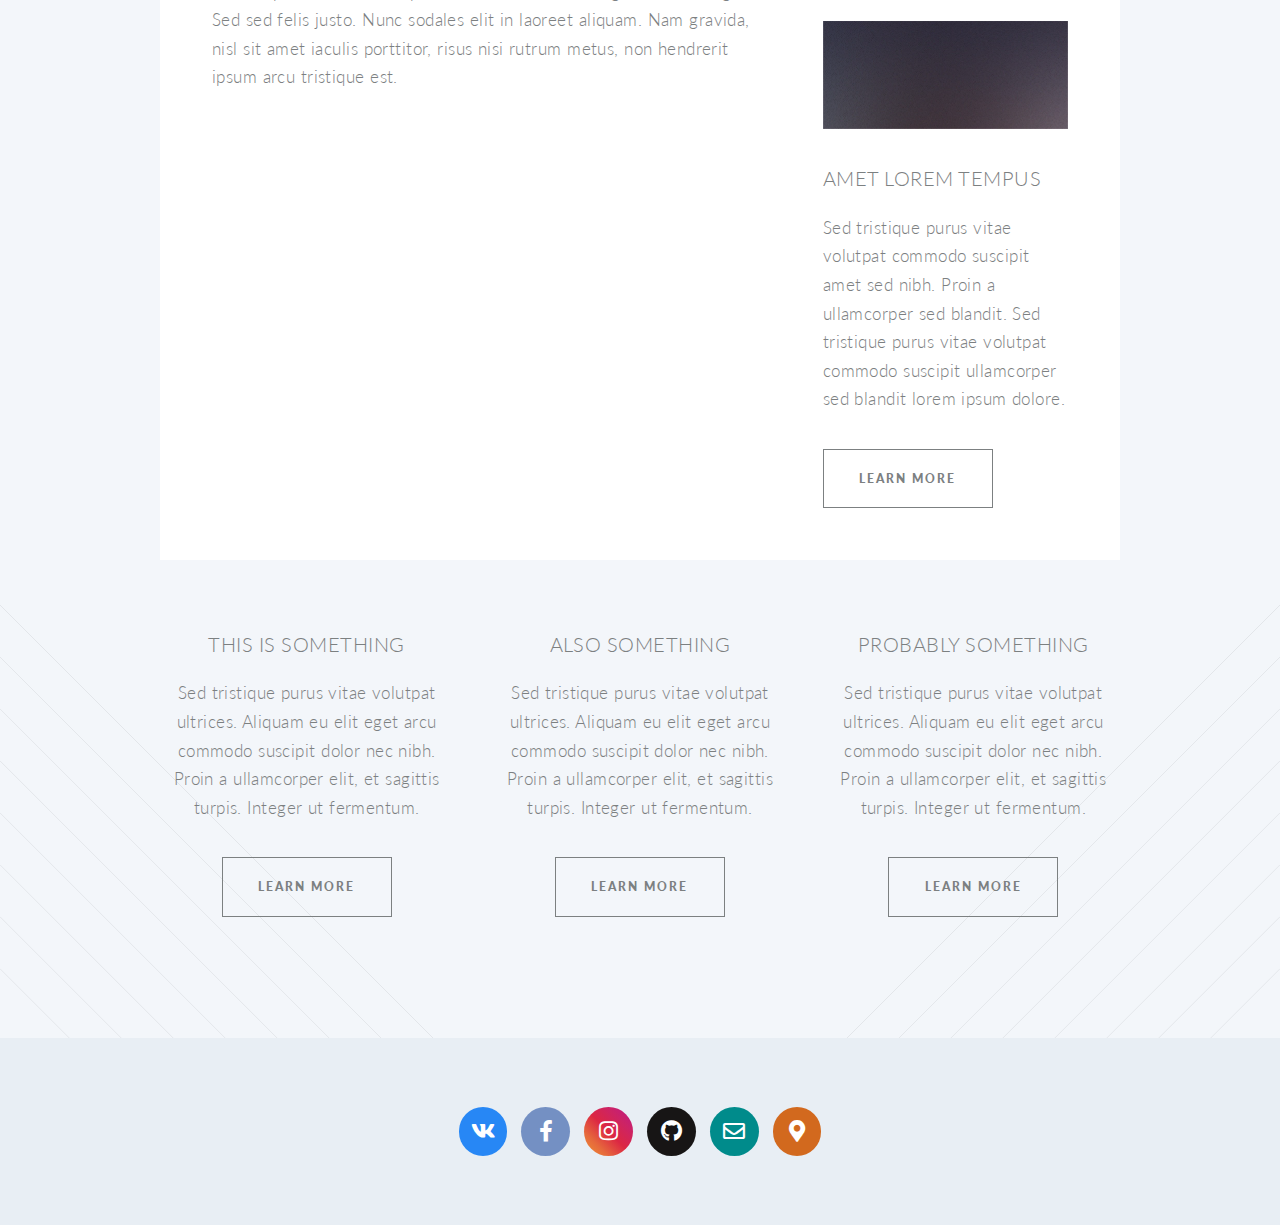
==== commit b7816d3d: "Обновление скриптов" ====
--- a/index.html
+++ b/index.html
@@ -102,11 +102,18 @@
                                     <img alt="" src="images/35581486.gif" height="90px">
                                     <img alt="" src="images/459563839.gif" height="120px">
 
-                                    <p>Ваш тормозной путь составляет <br><span class="red-bold"><output id="calculate-output">0</output> метров</span></p>
+                                    <p>Ваш тормозной путь на дороге составляет: <br>
+                                        <span class="red-bold">
+                                            <span class="blue-bold">по сухой</span> <output id="calculate-output-dry">0</output> м<br>
+                                            <span class="blue-bold">по влажной</span> <output id="calculate-output-wet">0</output> м<br>
+                                            <span class="blue-bold">по снегу</span> <output id="calculate-output-snow">0</output> м<br>
+                                            <span class="blue-bold">по льду</span> <output id="calculate-output-ice">0</output> м.
+                                        </span>
+                                    </p>
                                 </form>
                                 <footer>
                                     <ul class="buttons">
-                                        <li><a href="#" class="button small">Learn More</a></li>
+                                        <li><a href="https://dentauto.ru/raznoe/formula-nahozhdeniya-tormoznogo-puti.html#:~:text=%D0%9A%D0%B0%D0%BA%20%D0%BF%D1%80%D0%B0%D0%B2%D0%B8%D0%BB%D0%BE%2C%20%D0%BF%D1%80%D0%B8%20%D1%80%D0%B0%D1%81%D1%87%D0%B5%D1%82%D0%B5%20%D0%B8%D1%81%D0%BF%D0%BE%D0%BB%D1%8C%D0%B7%D1%83%D1%8E%D1%82,%D0%A4%D1%81%20%E2%80%93%20%D0%BA%D0%BE%D1%8D%D1%84%D1%84%D0%B8%D1%86%D0%B8%D0%B5%D0%BD%D1%82%20%D1%81%D1%86%D0%B5%D0%BF%D0%BB%D0%B5%D0%BD%D0%B8%D1%8F%20%D1%81%20%D0%BF%D0%BE%D0%BA%D1%80%D1%8B%D1%82%D0%B8%D0%B5%D0%BC." class="button small">Читать далее</a></li>
                                     </ul>
                                 </footer>
                             </section>
--- a/main.css
+++ b/main.css
@@ -3532,3 +3532,8 @@
 .not-dotted {
     border: none !important;
 }
+
+.red-bold .blue-bold {
+    color: black;
+    font-weight: 300;
+}
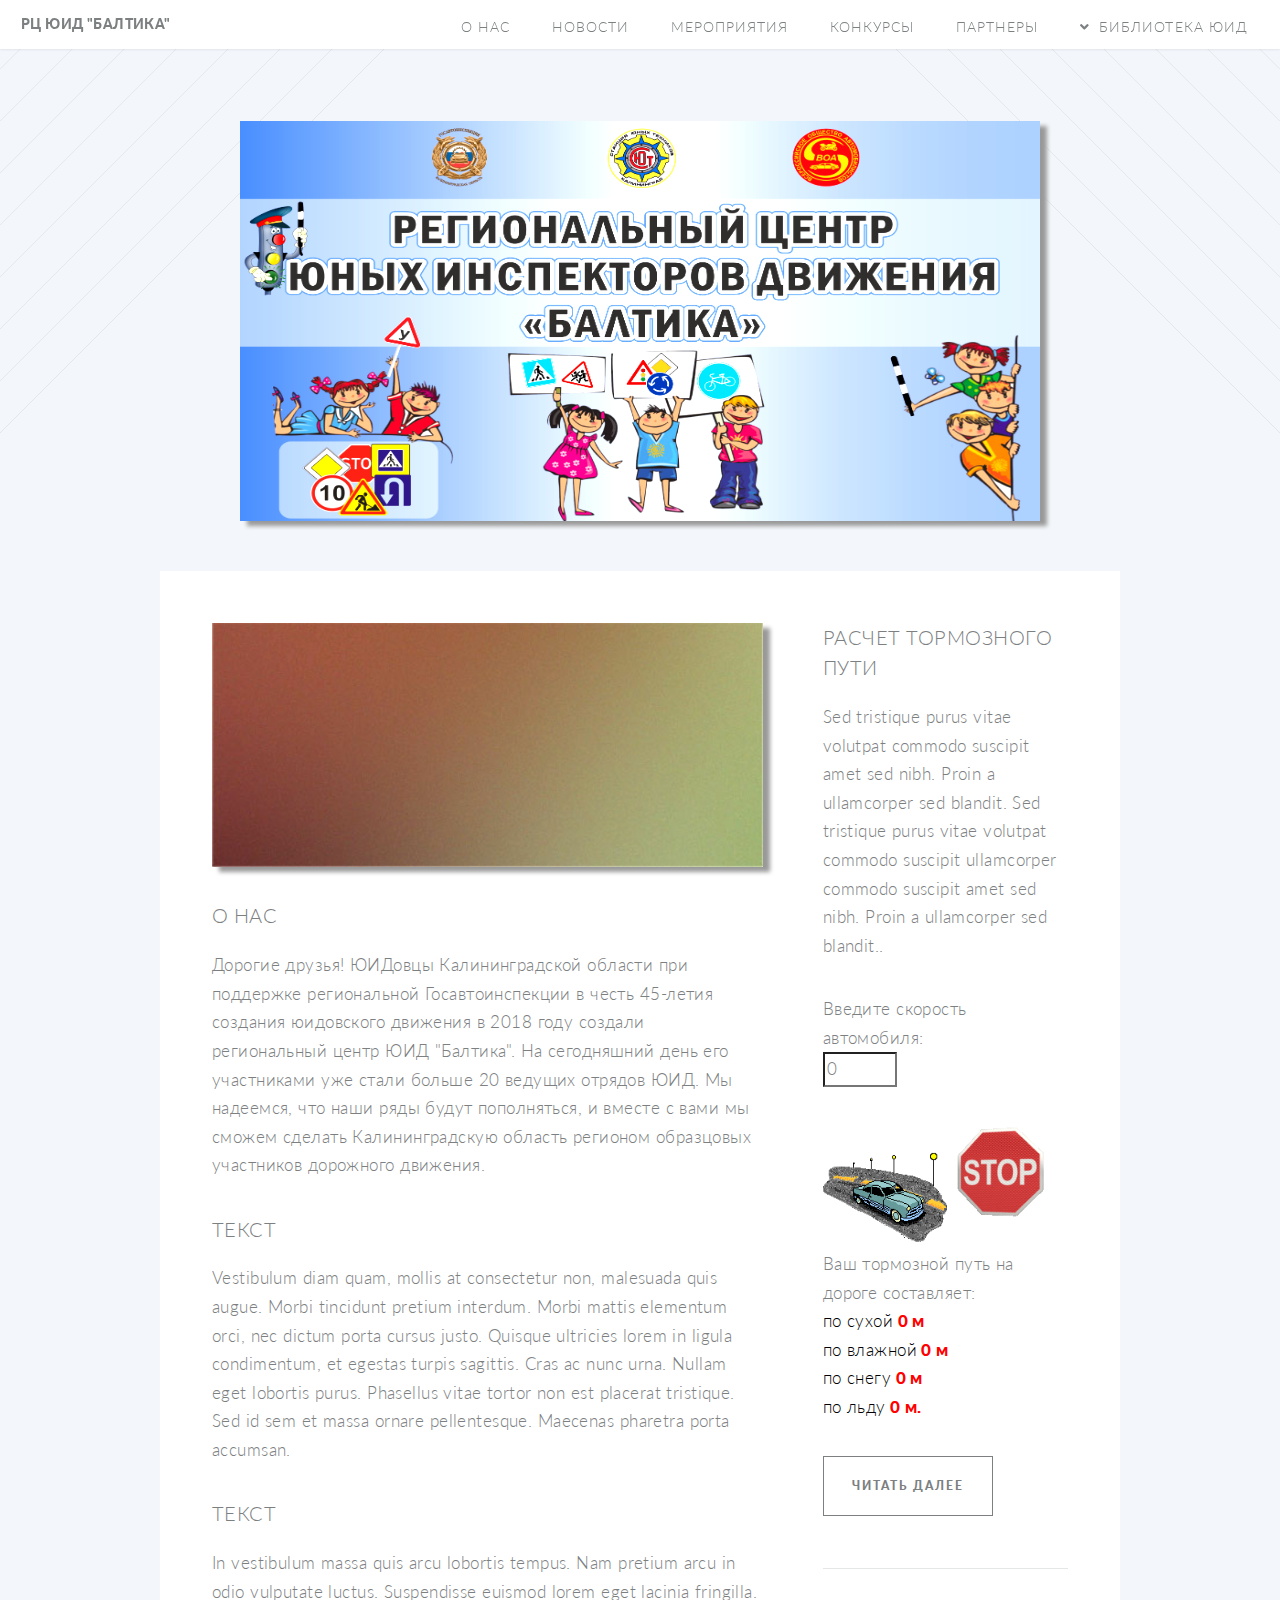
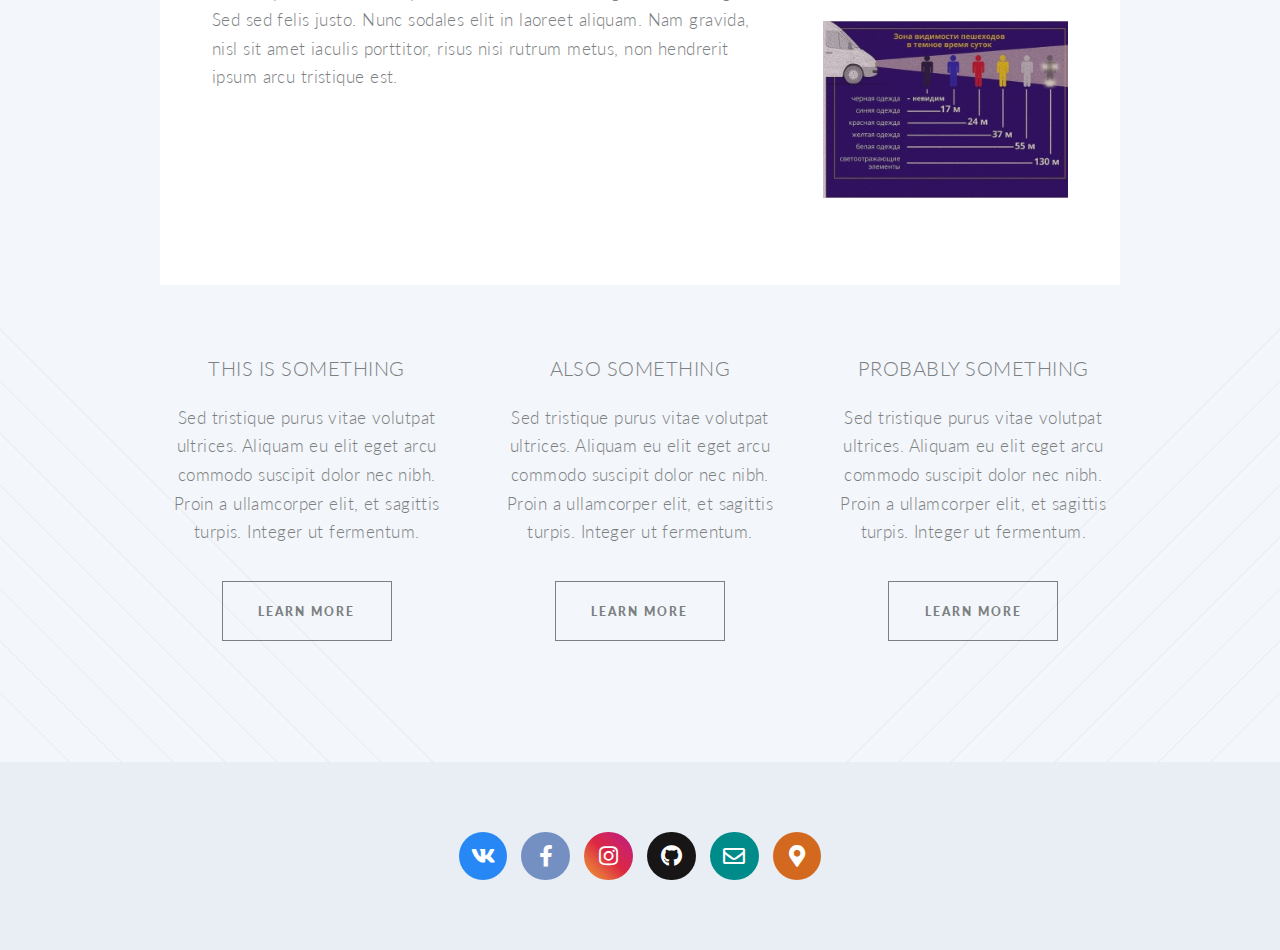
==== commit f8dbf3e2: "Add files via upload" ====
--- a/index.html
+++ b/index.html
@@ -119,15 +119,12 @@
                             </section>
 
                             <section>
-                                <a href="#" class="image featured"><img src="images/pic04.jpg" alt="" /></a>
+                                <a href="#" class="image featured"><img src="images/nS0bzF3_LWE.jpg" alt="" /></a>
                                 <header>
-                                    <h3>Amet Lorem Tempus</h3>
+                                    <h3></h3>
                                 </header>
-                                <p>Sed tristique purus vitae volutpat commodo suscipit amet sed nibh. Proin a ullamcorper sed blandit. Sed tristique purus vitae volutpat commodo suscipit ullamcorper sed blandit lorem ipsum dolore.</p>
+                                <p></p>
                                 <footer>
-                                    <ul class="buttons">
-                                        <li><a href="#" class="button small">Learn More</a></li>
-                                    </ul>
                                 </footer>
                             </section>
                         </div>
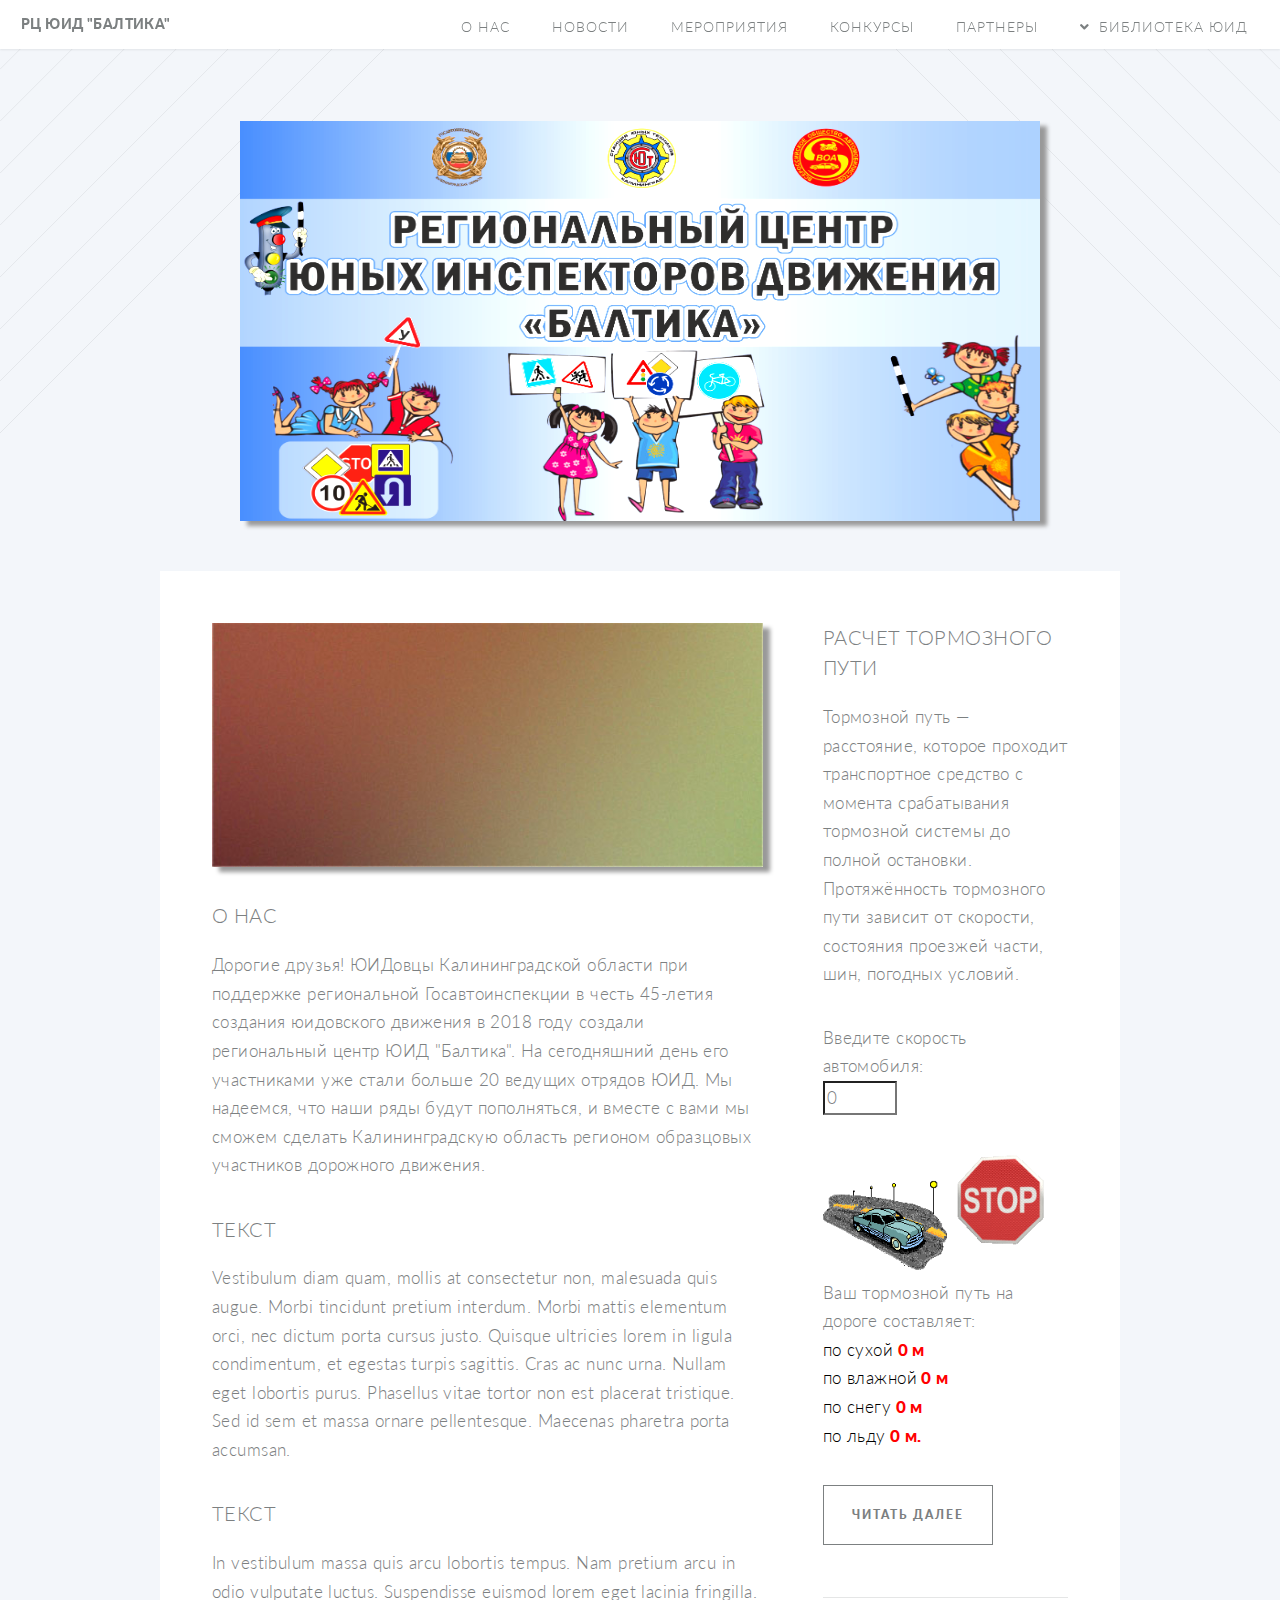
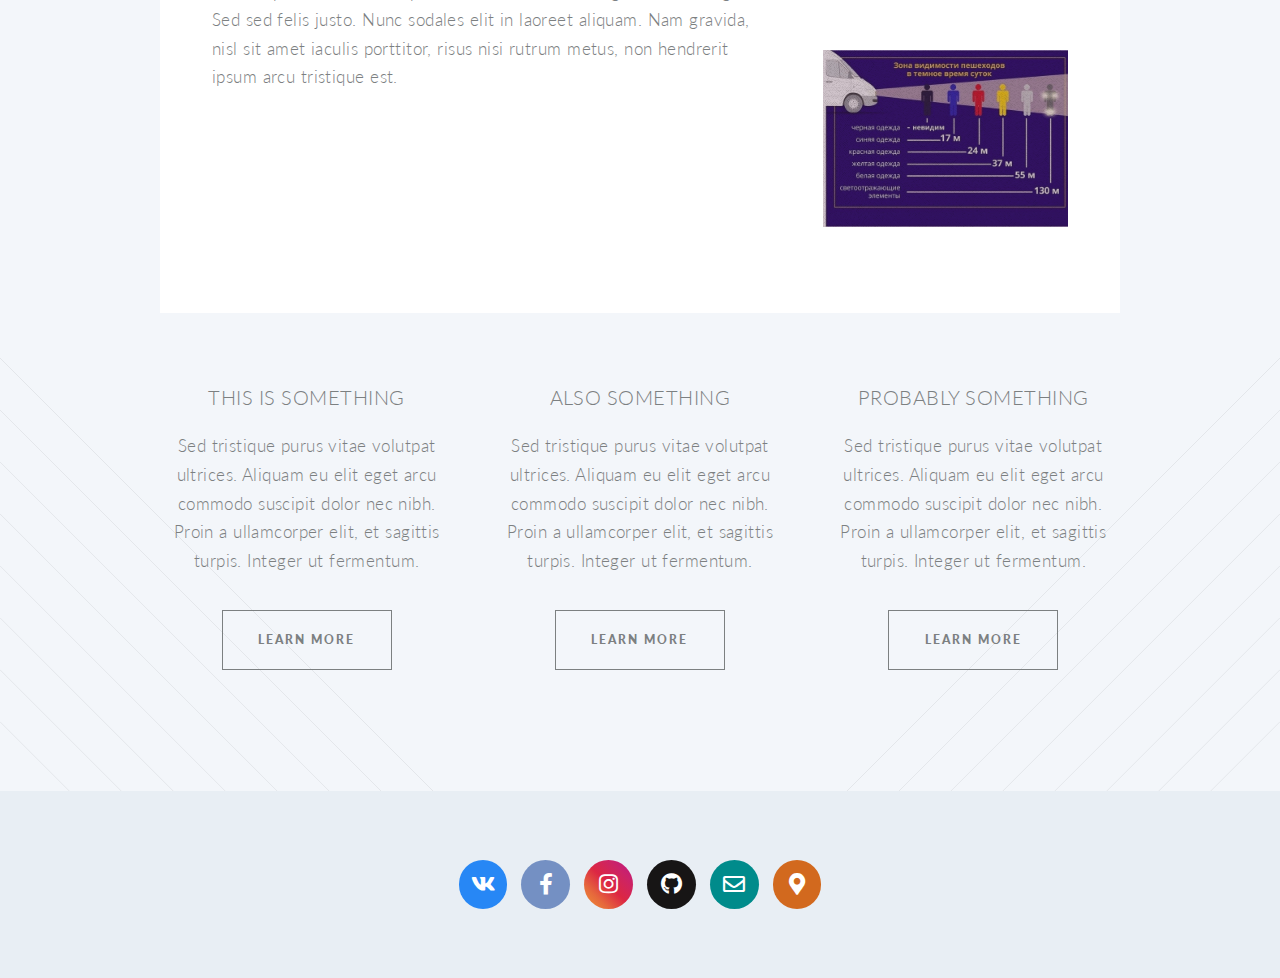
==== commit 07820484: "Update index.html" ====
--- a/index.html
+++ b/index.html
@@ -94,7 +94,7 @@
                                 <header>
                                     <h3>Расчет тормозного пути</h3>
                                 </header>
-                                <p>Sed tristique purus vitae volutpat commodo suscipit amet sed nibh. Proin a ullamcorper sed blandit. Sed tristique purus vitae volutpat commodo suscipit ullamcorper commodo suscipit amet sed nibh. Proin a ullamcorper sed blandit..</p>
+                                <p>Тормозной путь — расстояние, которое проходит транспортное средство с момента срабатывания тормозной системы до полной остановки. Протяжённость тормозного пути зависит от скорости, состояния проезжей части, шин, погодных условий.</p>
                                 <form>
                                     <p>Введите скорость автомобиля: <br>
                                         <input type="number" value="0" id="calculate" max="300" min="0">
--- a/main.css
+++ b/main.css
@@ -3537,3 +3537,14 @@
     color: black;
     font-weight: 300;
 }
+
+.tables-video {
+    display: grid;
+    grid-template-columns: 1fr 1fr;
+    gap: 10px;
+}
+
+video {
+    margin: auto;
+    border-radius: 8px;
+}
